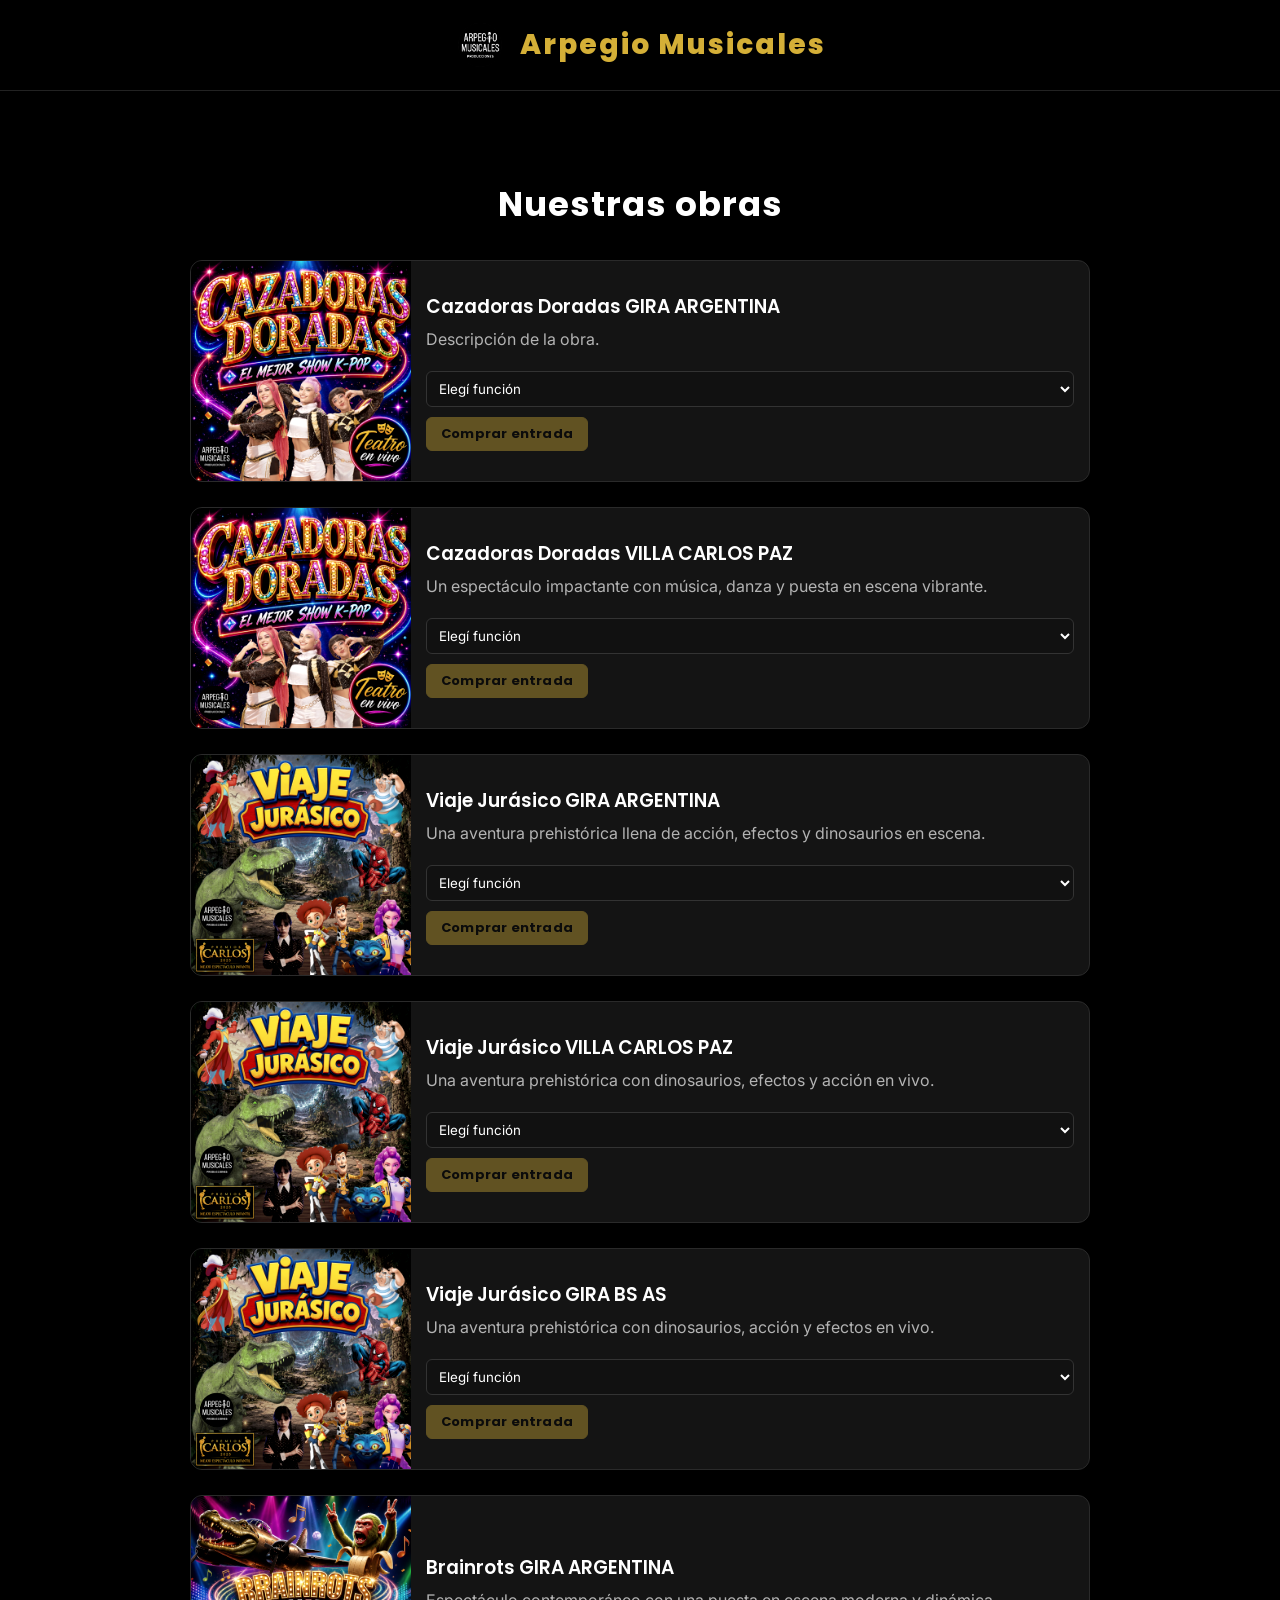
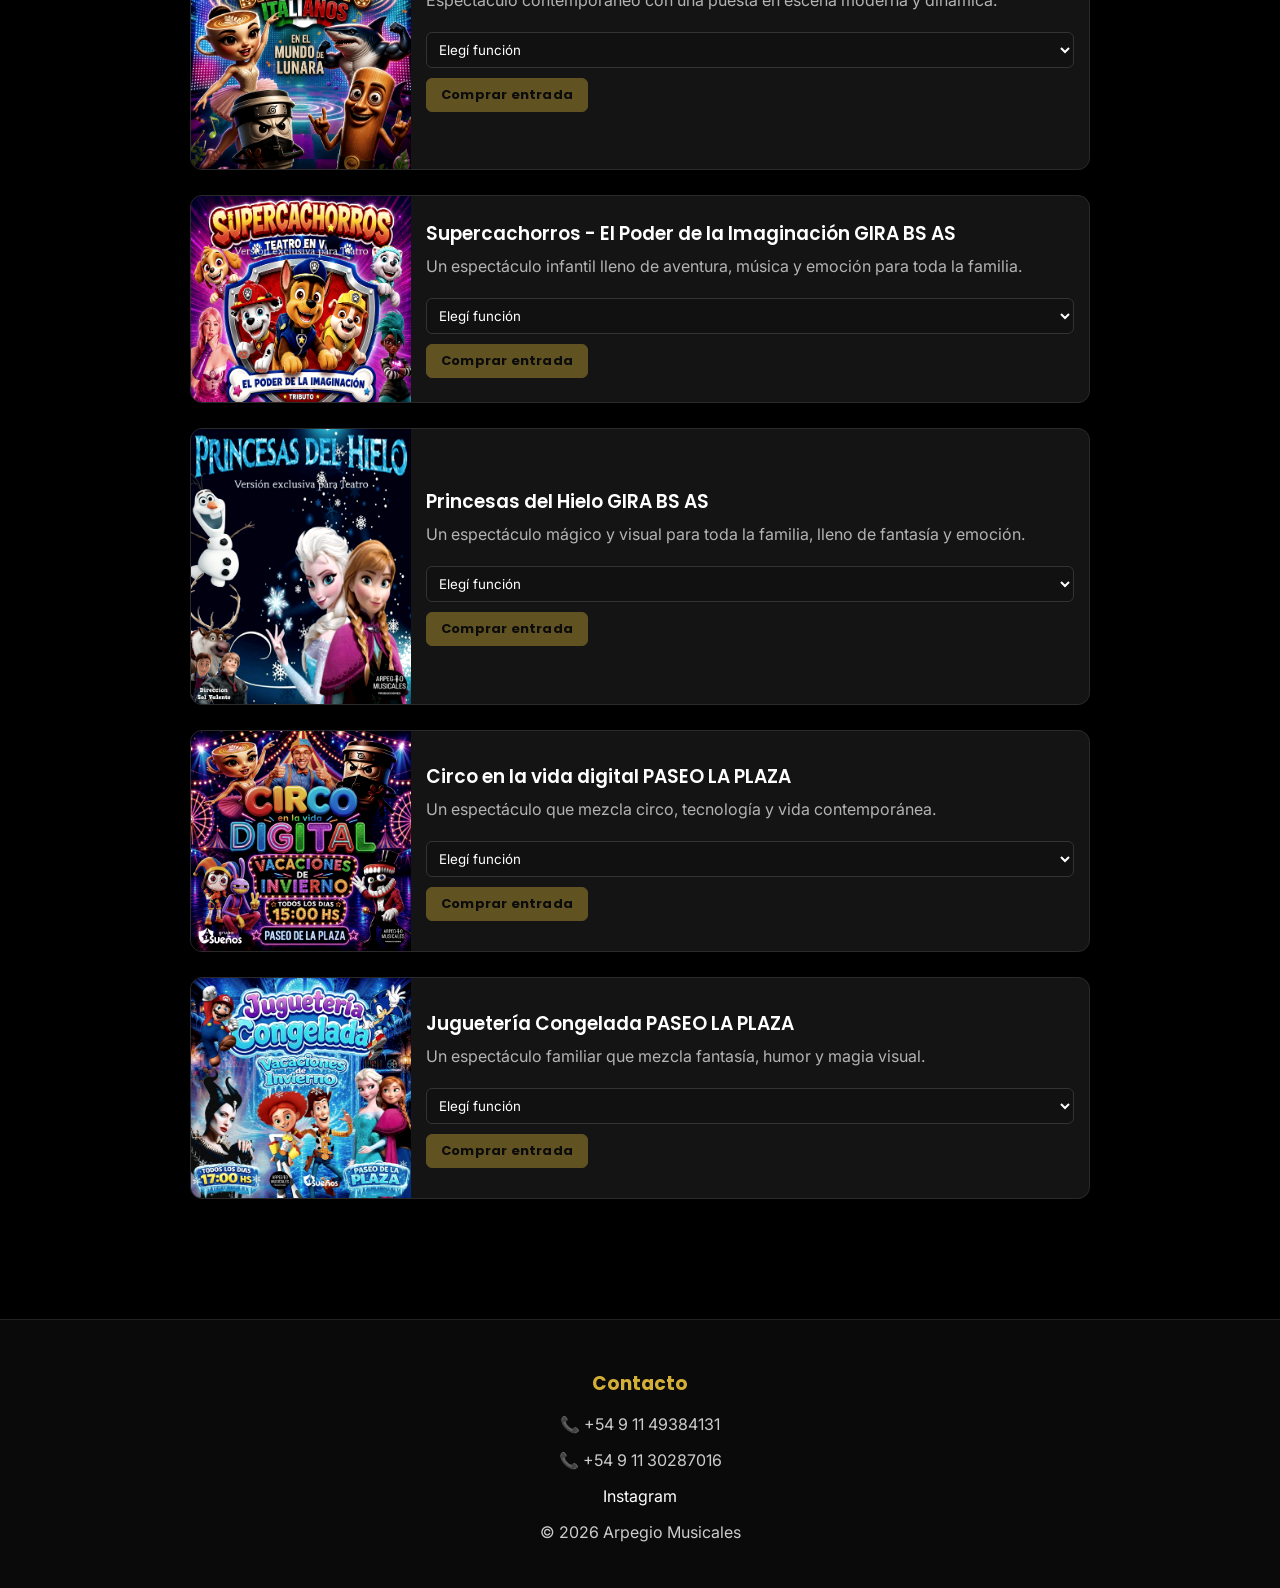
==== index.html @ 5a6c3cfd "primer subida" ====
<!DOCTYPE html>
<html lang="es">
<head>
  <meta charset="UTF-8">
  <meta name="viewport" content="width=device-width, initial-scale=1.0">
  <title>Arpegio Musicales</title>
  <link rel="preconnect" href="https://fonts.googleapis.com">
<link rel="preconnect" href="https://fonts.gstatic.com" crossorigin>
<link href="https://fonts.googleapis.com/css2?family=Inter:wght@400;500;600&family=Poppins:wght@600;700;800&display=swap" rel="stylesheet">
  <link rel="stylesheet" href="style.css">
</head>

<body>

  <header class="header">
    <img src="LOGO.PNG.png" alt="Logo Arpegio Musicales" class="logo">
    <h1>Arpegio Musicales</h1>
  </header>

  <main>
    <section class="obras">
      <h2>Nuestras obras</h2>

      <div class="grid-obras">

        
<!-- CAZADORAS DORADAS GIRA ARGENTINA -->
<article class="card-obra">
  <img src="CAZADORAS.jpeg" alt="Cazadoras Doradas">

  <div class="card-obra-content">
    <h3>Cazadoras Doradas GIRA ARGENTINA</h3>
    <p>Descripción de la obra.</p>

    <div class="selectors">

      <select class="funcion">
        <option value="">Elegí función</option>

        <option data-url="https://www.passline.com/eventos/cazadoras-doradas-capilla-del-monte" >
          04 Julio — Capilla del Monte (Cine Teatro Enrique Muiño) - 16:00
        </option>

        <option data-url="https://www.youtube.com">
          05 Julio — General Baldissera (Teatro Enrique Quique Forconi) — 18:00
        </option>

        <option data-url="#">
          09 Julio — San Juan (Sala Z) - 15:00
        </option>

        <option data-url="#">
          12 Julio — Mendoza Capital (Arena Maipú) - 18:30
        </option>

        <option data-url="#">
          13 Julio — San Rafael (Teatro Roma) — 17:00
        </option>

        <option data-url="#">
          15 Julio — San Miguel de Tucumán (Centro Cultural Virla)
        </option>

         <option data-url="#">
          16 Julio — Concepcion De Tucuman (Teatro De La Estacion)
        </option>

        <option data-url="#">
          17 Julio — Termas de Río Hondo (Cine Teatro Rex) - 18:30
        </option>

      </select>

    </div>

    <a class="btn-comprar disabled" href="#">
      Comprar entrada
    </a>

  </div>
</article>
 <!-- CAZADORAS DORADAS - VILLA CARLOS PAZ -->
<article class="card-obra">
  <img src="CAZADORAS.jpeg" alt="Cazadoras Doradas">

  <div class="card-obra-content">
    <h3>Cazadoras Doradas VILLA CARLOS PAZ</h3>
    <p>Un espectáculo impactante con música, danza y puesta en escena vibrante.</p>

    <div class="selectors">

      <select class="funcion">
        <option value="">Elegí función</option>

        <option data-url="https://ventas.autoentrada.com/events/cazadoras-doradas-18626-41826-2021">
          04 Julio — Villa Carlos Paz — Teatro Espacio África — 20:00 hs
        </option>

        <option data-url="https://ventas.autoentrada.com/events/cazadoras-doradas-18626-41826-2021">
          06 Julio — Villa Carlos Paz — Teatro Espacio África — 20:00 hs
        </option>

        <option data-url="https://ventas.autoentrada.com/events/cazadoras-doradas-18626-41826-2021">
          08 Julio — Villa Carlos Paz — Teatro Espacio África — 20:00 hs
        </option>

        <option data-url="https://ventas.autoentrada.com/events/cazadoras-doradas-18626-41826-2021  ">
          10 Julio — Villa Carlos Paz — Teatro Espacio África — 20:00 hs
        </option>

        <option data-url="https://ventas.autoentrada.com/events/cazadoras-doradas-18626-41826-2021">
          11 Julio — Villa Carlos Paz — Teatro Espacio África — 20:00 hs
        </option>

        <option data-url="https://ventas.autoentrada.com/events/cazadoras-doradas-18626-41826-2021  ">
          13 Julio — Villa Carlos Paz — Teatro Espacio África — 20:00 hs
        </option>

        <option data-url="https://ventas.autoentrada.com/events/cazadoras-doradas-18626-41826-2021">
          15 Julio — Villa Carlos Paz — Teatro Espacio África — 20:00 hs
        </option>

        <option data-url="https://ventas.autoentrada.com/events/cazadoras-doradas-18626-41826-2021  ">
          17 Julio — Villa Carlos Paz — Teatro Espacio África — 20:00 hs
        </option>

        <option data-url="https://ventas.autoentrada.com/events/cazadoras-doradas-18626-41826-2021">
          18 Julio — Villa Carlos Paz — Teatro Espacio África — 20:00 hs
        </option>

      </select>

    </div>

    <a class="btn-comprar disabled" href="#">
      Comprar entrada
    </a>

  </div>
</article>
<!-- VIAJE JURÁSICO -->
<article class="card-obra">
  <img src="VIAJE.jpeg" alt="Viaje Jurásico">

  <div class="card-obra-content">
    <h3>Viaje Jurásico GIRA ARGENTINA</h3>
    <p>Una aventura prehistórica llena de acción, efectos y dinosaurios en escena.</p>

    <div class="selectors">

      <select class="funcion">
        <option value="">Elegí función</option>

        <option data-url="https://www.passline.com/eventos/viaje-jurasico-capilla-del-monte">
          09 Julio — Capilla del Monte (Córdoba) — Teatro Enrique Muiño — 15:00 hs
        </option>

        <option data-url="#">
          09 Julio — San Juan — Sala Z — 17:30 hs
        </option>

        <option data-url="#">
          12 Julio — Mendoza Capital — Sala Arena Maipú — 16:00 hs
        </option>

      </select>

    </div>

    <a class="btn-comprar disabled" href="#">
      Comprar entrada
    </a>

  </div>
</article>
<!-- VIAJE JURÁSICO - VILLA CARLOS PAZ -->
<article class="card-obra">
  <img src="VIAJE.jpeg" alt="Viaje Jurásico">

  <div class="card-obra-content">
    <h3>Viaje Jurásico VILLA CARLOS PAZ</h3>
    <p>Una aventura prehistórica con dinosaurios, efectos y acción en vivo.</p>

    <div class="selectors">

      <select class="funcion">
        <option value="">Elegí función</option>

        <option data-url="https://ventas.autoentrada.com/events/viaje-jurasico-18626-418726-2021">
          05 Julio — Villa Carlos Paz — Teatro Espacio África — 20:00 hs
        </option>

        <option data-url="https://ventas.autoentrada.com/events/viaje-jurasico-18626-418726-2021">
          07 Julio — Villa Carlos Paz — Teatro Espacio África — 20:00 hs
        </option>

        <option data-url="https://ventas.autoentrada.com/events/viaje-jurasico-18626-418726-2021">
          09 Julio — Villa Carlos Paz — Teatro Espacio África — 20:00 hs
        </option>

        <option data-url="https://ventas.autoentrada.com/events/viaje-jurasico-18626-418726-2021">
          12 Julio — Villa Carlos Paz — Teatro Espacio África — 20:00 hs
        </option>

        <option data-url="https://ventas.autoentrada.com/events/viaje-jurasico-18626-418726-2021">
          14 Julio — Villa Carlos Paz — Teatro Espacio África — 20:00 hs
        </option>

        <option data-url="https://ventas.autoentrada.com/events/viaje-jurasico-18626-418726-2021">
          16 Julio — Villa Carlos Paz — Teatro Espacio África — 20:00 hs
        </option>

      </select>

    </div>

    <a class="btn-comprar disabled" href="#">
      Comprar entrada
    </a>

  </div>
</article>
<!-- VIAJE JURÁSICO -->
<article class="card-obra">
  <img src="VIAJE.jpeg" alt="Viaje Jurásico">

  <div class="card-obra-content">
    <h3>Viaje Jurásico GIRA BS AS</h3>
    <p>Una aventura prehistórica con dinosaurios, acción y efectos en vivo.</p>

    <div class="selectors">

      <select class="funcion">
        <option value="">Elegí función</option>

        <option data-url="#">
          22 Julio — Valentín Alsina — 16:00 hs
        </option>

        <option data-url="#">
          23 Julio — CABA — 15:30 hs
        </option>

        <option data-url="#">
          25 Julio — La Plata — 17:00 hs
        </option>

        <option data-url="#">
          26 Julio — González Catán — 15:30 hs
        </option>

        <option data-url="#">
          27 Julio — Muñiz — 11:00 / 14:00 / 17:00 hs
        </option>

        <option data-url="#">
          28 Julio — CABA — 15:30 hs
        </option>

        <option data-url="#">
          29 Julio — General Rodríguez — 16:30 hs
        </option>

        <option data-url="#">
          30 Julio — Ituzaingó — 17:00 hs
        </option>

        <option data-url="#">
          31 Julio — La Plata — 17:00 hs
        </option>

        <option data-url="#">
          02 Agosto — La Plata — 17:30 hs
        </option>

      </select>

    </div>

    <a class="btn-comprar disabled" href="#">
      Comprar entrada
    </a>

  </div>
</article>
<!-- BRAINROTS -->
<article class="card-obra">
  <img src="BRAINROTS.jpeg" alt="Brainrots">

  <div class="card-obra-content">
    <h3>Brainrots GIRA ARGENTINA</h3>
    <p>Espectáculo contemporáneo con una puesta en escena moderna y dinámica.</p>

    <div class="selectors">

      <select class="funcion">
        <option value="">Elegí función</option>

        <option data-url="https://www.entradaweb.com.ar/evento/14168f2c/step/1">
          10 Julio — Mendoza Capital — Auditorio Ángel Bustelo — 18:00 hs
        </option>

        <option data-url="#">
          11 Julio — San Juan — Sala Zeta — 18:00 hs
        </option>

        <option data-url="#">
          14 Julio — La Rioja Capital — Centro Cultural María Belén Brizuela — A confirmar
        </option>

        <option data-url="#">
          17 Julio — Termas de Río Hondo — Cine Teatro Rex — 16:00 hs
        </option>

      </select>

    </div>

    <a class="btn-comprar disabled" href="#">
      Comprar entrada
    </a>

  </div>
</article>
<!-- SUPERCACHORROS -->
<article class="card-obra">
  <img src="CACHORROS.jpeg" alt="Supercachorros - El Poder de la Imaginación">

  <div class="card-obra-content">
    <h3>Supercachorros - El Poder de la Imaginación GIRA BS AS</h3>
    <p>Un espectáculo infantil lleno de aventura, música y emoción para toda la familia.</p>

    <div class="selectors">

      <select class="funcion">
        <option value="">Elegí función</option>

        <option data-url="#">
          23 Julio — Ituzaingó — Teatro Pirán — 17:00 hs
        </option>

        <option data-url="#">
          24 Julio — La Plata — Teatro Metro — 18:00 hs
        </option>

        <option data-url="#">
          25 Julio — General Rodríguez — Teatro Botti — 17:00 hs
        </option>

        <option data-url="#">
          31 Julio — La Plata — Teatro Metro — 15:00 hs
        </option>

      </select>

    </div>

    <a class="btn-comprar disabled" href="#">
      Comprar entrada
    </a>

  </div>
</article>
<!-- PRINCESAS DEL HIELO -->
<article class="card-obra">
  <img src="FROZEN.jpeg" alt="Princesas del Hielo">

  <div class="card-obra-content">
    <h3>Princesas del Hielo GIRA BS AS</h3>
    <p>Un espectáculo mágico y visual para toda la familia, lleno de fantasía y emoción.</p>

    <div class="selectors">

      <select class="funcion">
        <option value="">Elegí función</option>

        <option data-url="#">
          20 Julio — Valentín Alsina — Teatro Boulevard — 16:00 hs
        </option>

        <option data-url="#">
          21 Julio — CABA — Teatro La Fábula — 15:30 hs
        </option>

        <option data-url="#">
          24 Julio — Ituzaingó — Teatro Pirán — 17:00 hs
        </option>

        <option data-url="#">
          01 Agosto — La Plata — Teatro Metro — 16:00 hs
        </option>

      </select>

    </div>

    <a class="btn-comprar disabled" href="#">
      Comprar entrada
    </a>

  </div>
</article>
<!-- CIRCO EN LA VIDA DIGITAL -->
<article class="card-obra">
  <img src="CIRCO-DIGITAL-PASEO.jpeg" alt="Circo en la vida digital">

  <div class="card-obra-content">
    <h3>Circo en la vida digital PASEO LA PLAZA</h3>
    <p>Un espectáculo que mezcla circo, tecnología y vida contemporánea.</p>

    <div class="selectors">

      <select class="funcion">
        <option value="">Elegí función</option>

        <option data-url="#">
          Todos los días — 15:00 hs — Paseo La Plaza (Buenos Aires)
        </option>

      </select>

    </div>

    <a class="btn-comprar disabled" href="#">
      Comprar entrada
    </a>

  </div>
</article>
<!-- JUGUETERIA CONGELADA -->
<article class="card-obra">
  <img src="JUGUETERIA-PASEO.jpeg" alt="Juguetería Congelada">

  <div class="card-obra-content">
    <h3>Juguetería Congelada PASEO LA PLAZA</h3>
    <p>Un espectáculo familiar que mezcla fantasía, humor y magia visual.</p>

    <div class="selectors">

      <select class="funcion">
        <option value="">Elegí función</option>

        <option data-url="#">
          Todos los días — 17:00 hs — Paseo La Plaza (Buenos Aires)
        </option>

      </select>

    </div>

    <a class="btn-comprar disabled" href="#">
      Comprar entrada
    </a>

  </div>
</article>

      </div>
    </section>
  </main>

  <footer class="footer">
    <h3>Contacto</h3>
    <p>📞 +54 9 11 49384131</p>
    <p>📞 +54 9 11 30287016</p>
    <p>
      <a href="https://www.instagram.com/arpegiomusicales?igsh=MW00N2VxOWhwNHRrbw==" target="_blank" rel="noopener noreferrer">
        Instagram
      </a>
    </p>
    <p>© 2026 Arpegio Musicales</p>
  </footer>

  <script src="script.js"></script>
</body>
</html>
---- style.css ----
:root {
  --dorado: #d4af37;
  --dorado-claro: #e8cc6e;
  --negro: #000000;
  --gris-card: #141414;
}

body {
  margin: 0;
  font-family: 'Inter', Arial, sans-serif;
  background-color: var(--negro);
  color: #f2f2f2;
}

.header {
  display: flex;
  align-items: center;
  justify-content: center;
  gap: 15px;

  padding: 20px;
  background: #000;
  border-bottom: 1px solid #222;
}

.logo {
  width: 50px;
  height: 50px;
  object-fit: contain;
}

.header h1 {
  font-family: 'Poppins', sans-serif;
  font-weight: 800;
  font-size: 28px;
  margin: 0;
  letter-spacing: 2px;
  color: var(--dorado);
}

.obras {
  padding: 60px 20px;
  text-align: center;
}

.obras h2 {
  font-family: 'Poppins', sans-serif;
  font-weight: 700;
  font-size: 34px;
  margin-bottom: 30px;
  letter-spacing: 1px;
  color: #fff;
}

.grid-obras {
  display: flex;
  flex-direction: column;
  gap: 25px;
  max-width: 900px;
  margin: 0 auto;
}

.card-obra {
  display: flex;
  background: #141414;
  border: 1px solid #2a2a2a;
  border-radius: 12px;
  overflow: hidden;
  box-shadow: 0 8px 25px rgba(0,0,0,0.6);
  transition: transform 0.2s ease, border 0.2s ease;
  text-align: left;
}

.card-obra:hover {
  transform: translateY(-4px);
  border: 1px solid #444;
}

.card-obra img {
  width: 220px;
  align-self: stretch;
  object-fit: cover;
  filter: grayscale(30%) contrast(1.1);
}

.card-obra-content {
  padding: 15px;
  display: flex;
  flex-direction: column;
  justify-content: center;
  flex: 1;
}

.card-obra h3 {
  font-family: 'Poppins', sans-serif;
  font-weight: 600;
  margin: 0 0 8px;
  color: #fff;
}

.card-obra p {
  margin: 0 0 12px;
  color: #b3b3b3;
}

.selectors {
  display: flex;
  gap: 10px;
  margin: 10px 0;
}

.selectors select {
  flex: 1;
  padding: 8px;
  background: #111;
  color: #fff;
  border: 1px solid #333;
  border-radius: 6px;
  font-family: 'Inter', sans-serif;

  outline: none;
}

.selectors select:focus {
  border: 1px solid var(--dorado);
  box-shadow: 0 0 0 2px rgba(212, 175, 55, 0.25);
}

.btn-comprar {
  display: inline-flex;
  width: fit-content;

  padding: 6px 14px;

  background: var(--dorado);
  color: #000000;

  text-decoration: none;
  border: 1px solid var(--dorado);
  border-radius: 6px;

  font-family: 'Poppins', sans-serif;
  font-weight: 700;
  font-size: 13px;
  letter-spacing: 0.2px;

  cursor: pointer;
  transition: all 0.2s ease;
}

.btn-comprar:hover {
  background: var(--dorado-claro);
  border: 1px solid var(--dorado-claro);
  transform: translateY(-1px);
}

.btn-comprar:hover {
  background: #e6e6e6;
  border: 1px solid #e6e6e6;
  transform: translateY(-1px);
}

.btn-comprar.disabled {
  pointer-events: none;
  opacity: 0.4;
  cursor: not-allowed;
}

.footer {
  margin-top: 60px;
  padding: 30px;
  text-align: center;

  background: #0a0a0a;
  border-top: 1px solid #222;
  color: #ccc;
}

.footer h3 {
  font-family: 'Poppins', sans-serif;
  color: var(--dorado);
  margin-bottom: 15px;
}

.footer a {
  color: #ffffff;
  text-decoration: none;
}

.footer a:hover {
  text-decoration: underline;
}

/* RESPONSIVE: pantallas chicas (celulares) */
@media (max-width: 600px) {
  .card-obra {
    flex-direction: column;
  }

  .card-obra img {
    width: 100%;
    height: 200px;
  }

  .selectors {
    flex-direction: column;
  }
}
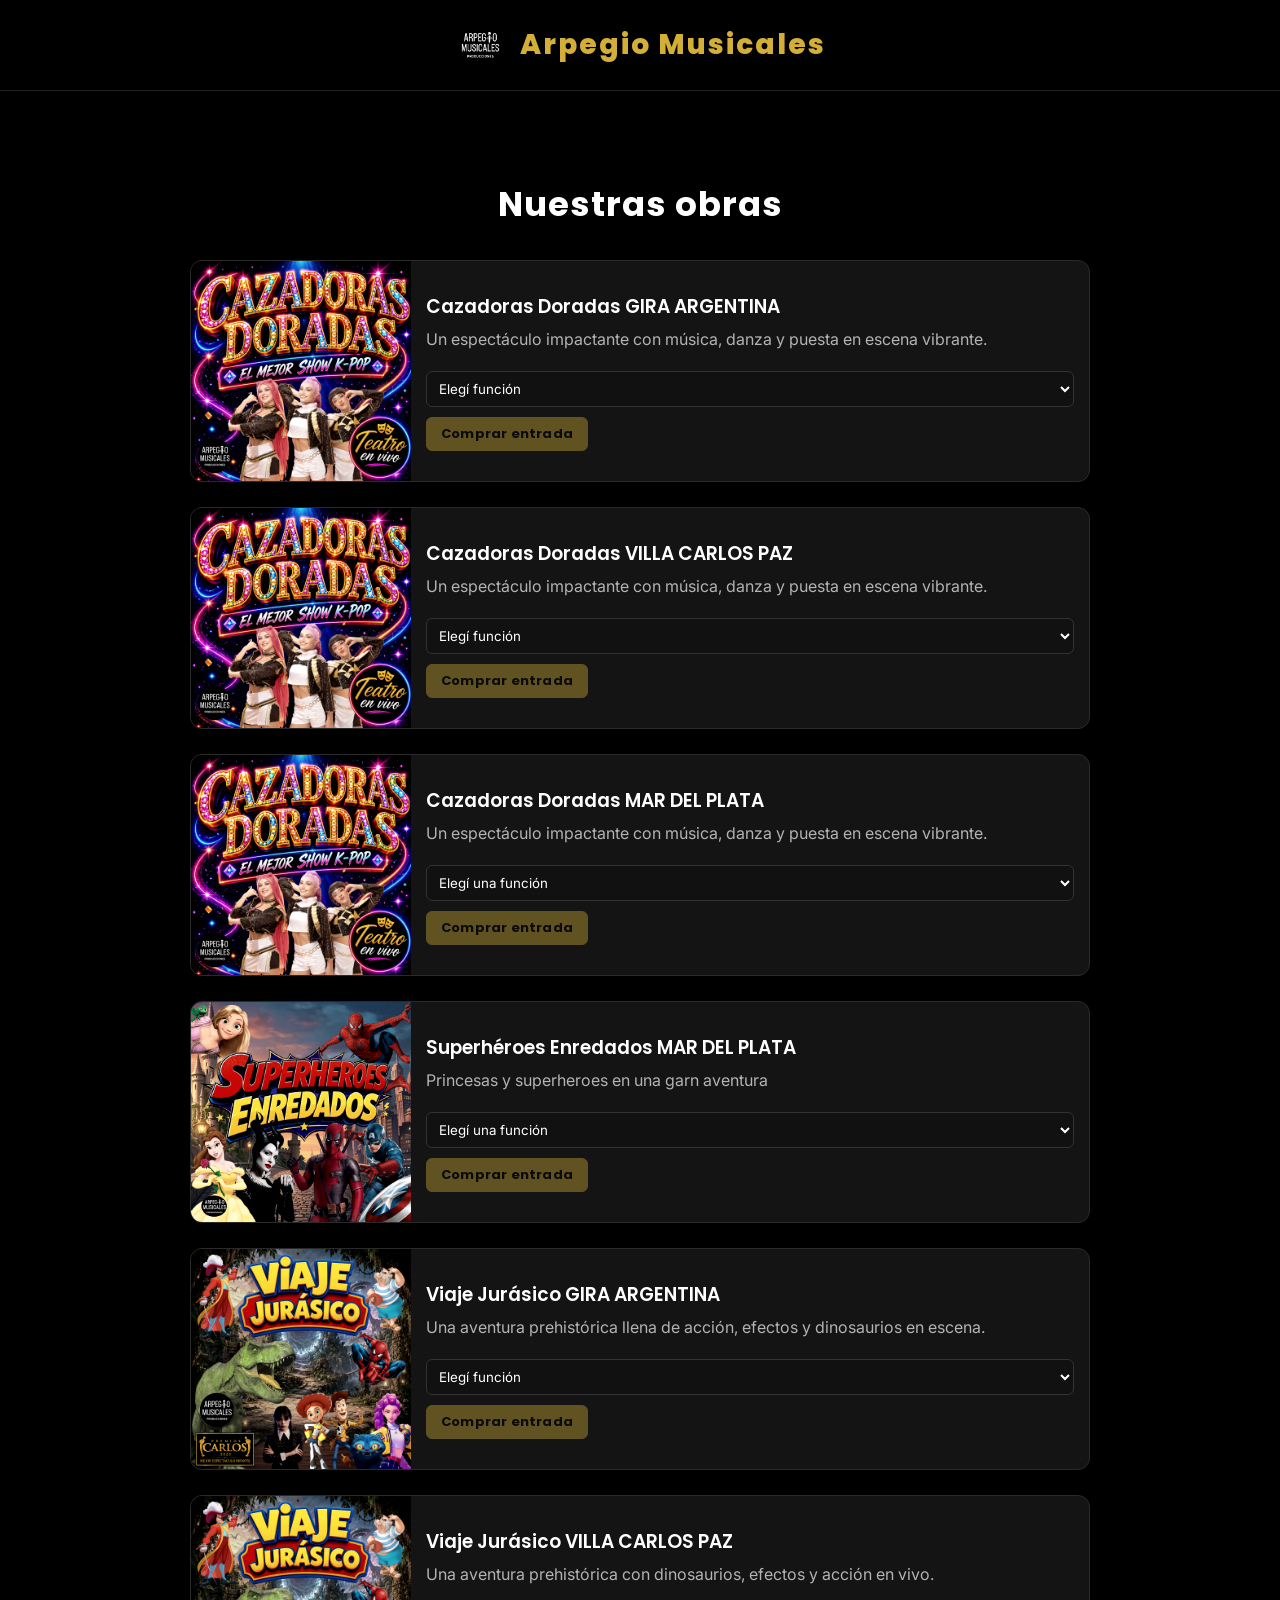
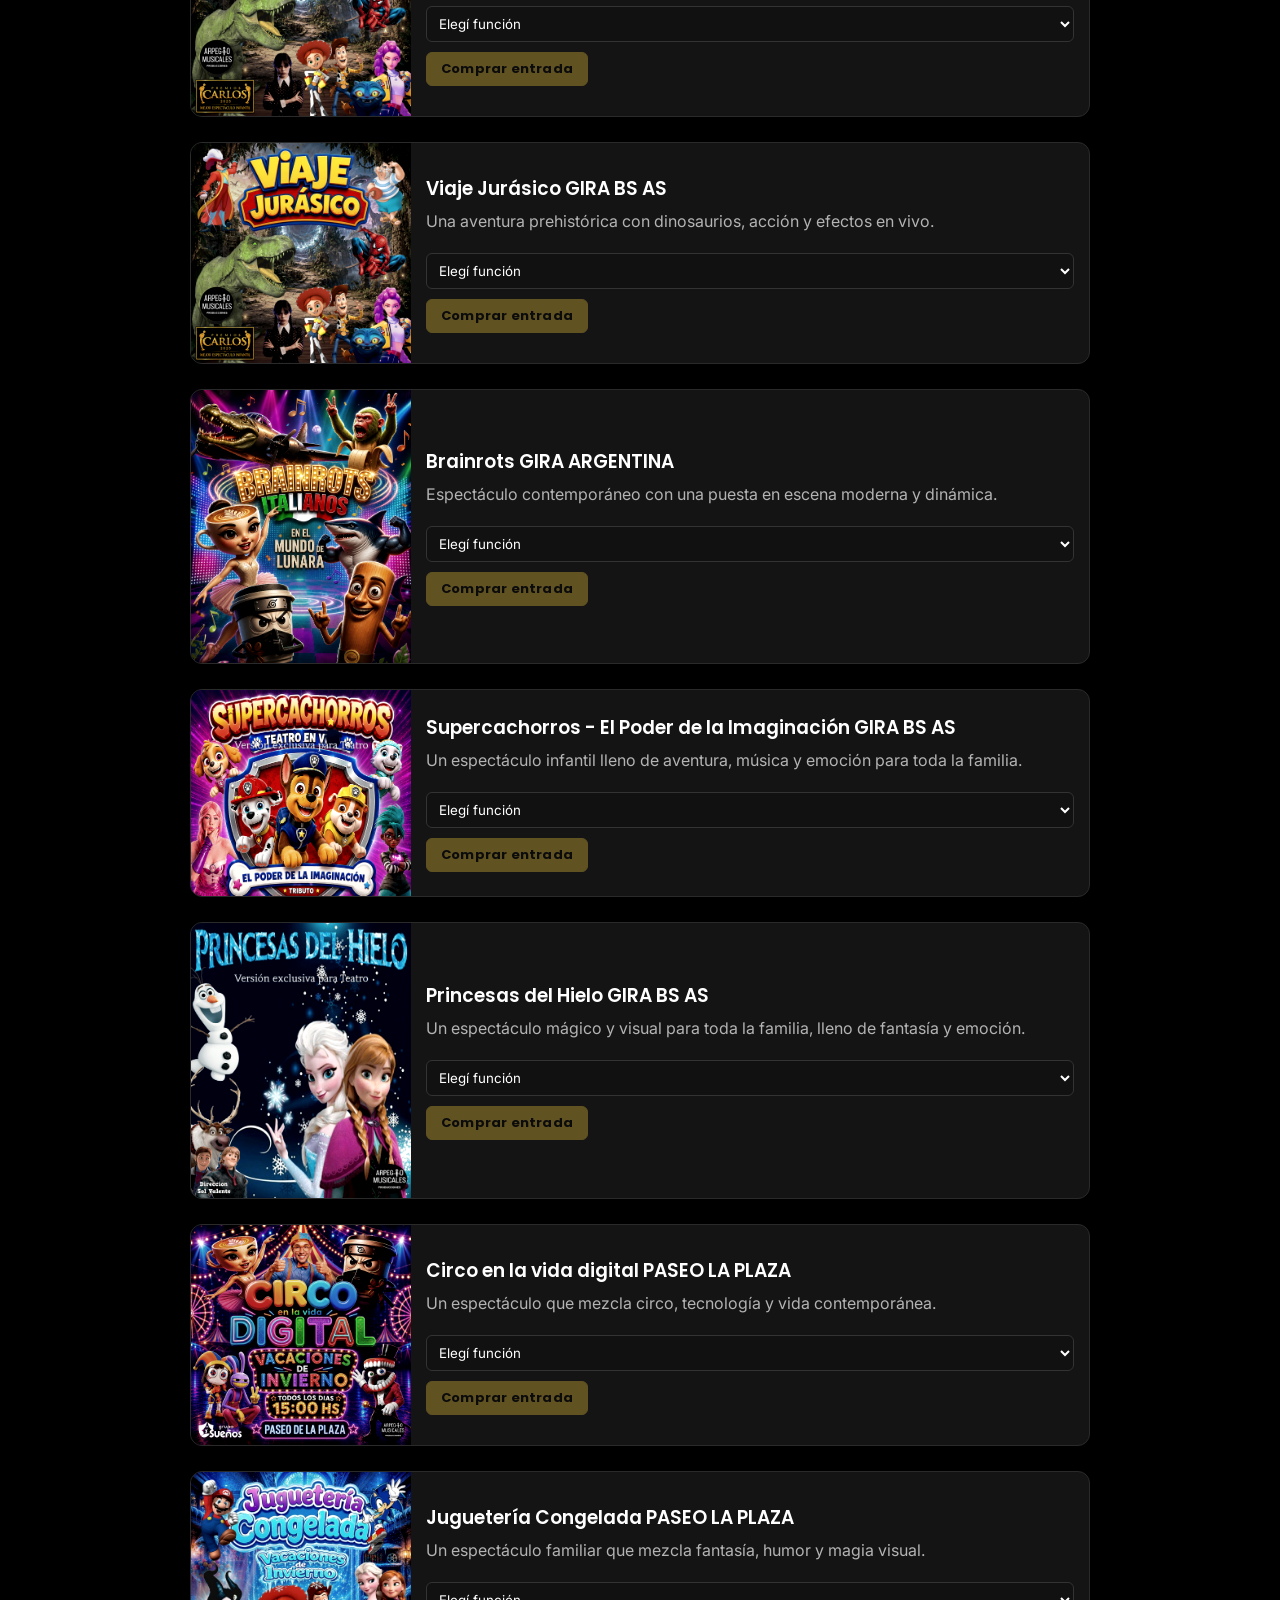
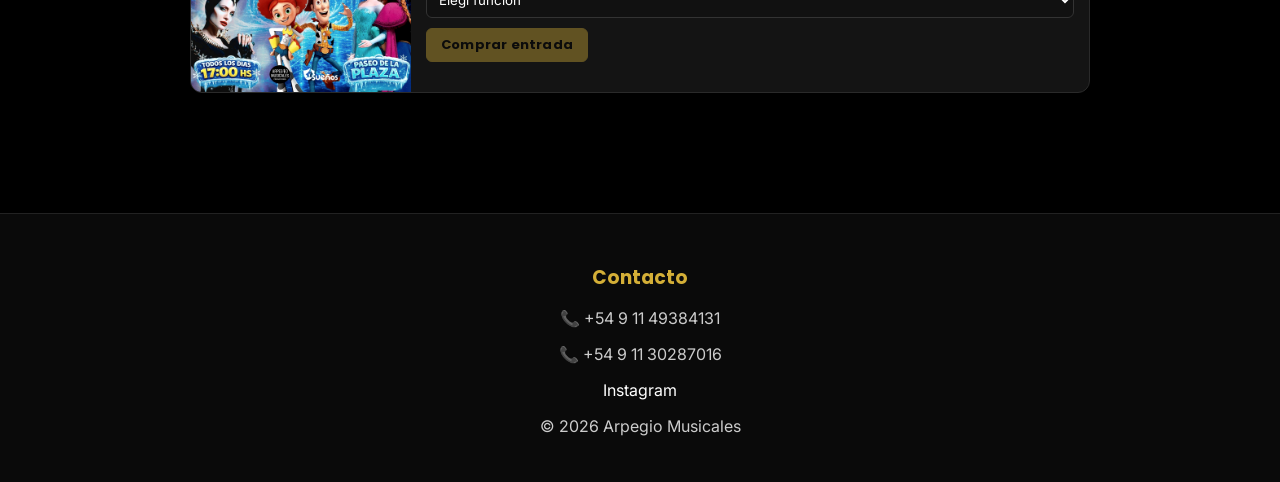
==== commit 9fdbb9cd: "Agrego SEO, favicon y lazy loading" ====
--- a/index.html
+++ b/index.html
@@ -4,6 +4,16 @@
   <meta charset="UTF-8">
   <meta name="viewport" content="width=device-width, initial-scale=1.0">
   <title>Arpegio Musicales</title>
+  <meta name="description" content="Arpegio Musicales — Productora de teatro con giras nacionales en Argentina. Más de 10 años llevando espectáculos en vivo a todo el país. Mirá las funciones y comprá tu entrada.">
+
+<!-- Open Graph: cómo se ve el link al compartirlo en redes -->
+<meta property="og:title" content="Arpegio Musicales">
+<meta property="og:description" content="Productora de teatro con giras nacionales en Argentina. Más de 10 años llevando espectáculos en vivo a todo el país.">
+<meta property="og:image" content="https://alejocobal1.github.io/ArpegioMusicales/LOGO.PNG.png">
+<meta property="og:type" content="website">
+<meta property="og:url" content="https://alejocobal1.github.io/ArpegioMusicales/">
+
+<link rel="icon" type="image/png" href="LOGO.PNG.png">
   <link rel="preconnect" href="https://fonts.googleapis.com">
 <link rel="preconnect" href="https://fonts.gstatic.com" crossorigin>
 <link href="https://fonts.googleapis.com/css2?family=Inter:wght@400;500;600&family=Poppins:wght@600;700;800&display=swap" rel="stylesheet">
@@ -26,11 +36,11 @@
         
 <!-- CAZADORAS DORADAS GIRA ARGENTINA -->
 <article class="card-obra">
-  <img src="CAZADORAS.jpeg" alt="Cazadoras Doradas">
+  <img src="CAZADORAS.jpeg" alt="Cazadoras Doradas" loading="lazy">
 
   <div class="card-obra-content">
     <h3>Cazadoras Doradas GIRA ARGENTINA</h3>
-    <p>Descripción de la obra.</p>
+    <p>Un espectáculo impactante con música, danza y puesta en escena vibrante.</p>
 
     <div class="selectors">
 
@@ -41,7 +51,7 @@
           04 Julio — Capilla del Monte (Cine Teatro Enrique Muiño) - 16:00
         </option>
 
-        <option data-url="https://www.youtube.com">
+        <option data-url="">
           05 Julio — General Baldissera (Teatro Enrique Quique Forconi) — 18:00
         </option>
 
@@ -81,7 +91,7 @@
 </article>
  <!-- CAZADORAS DORADAS - VILLA CARLOS PAZ -->
 <article class="card-obra">
-  <img src="CAZADORAS.jpeg" alt="Cazadoras Doradas">
+  <img src="CAZADORAS.jpeg" alt="Cazadoras Doradas" loading="lazy">
 
   <div class="card-obra-content">
     <h3>Cazadoras Doradas VILLA CARLOS PAZ</h3>
@@ -138,9 +148,65 @@
 
   </div>
 </article>
+ <!-- CAZADORAS DORADAS - MAR DEL PLATA -->
+        <article class="card-obra">
+          <img src="CAZADORAS.jpeg" alt="Cazadoras Doradas" loading="lazy">
+
+          <div class="card-obra-content">
+            <h3>Cazadoras Doradas MAR DEL PLATA</h3>
+            <p>Un espectáculo impactante con música, danza y puesta en escena vibrante.</p>
+
+            <div class="selectors">
+              <select class="funcion">
+                <option value="">Elegí una función</option>
+                <option data-url="https://articket.com.ar/CAZADORAS-DORADAS-EN-VACACIONES-DE-INVIERNO/" value="23-07-1730">23/07/2026 - Mar del Plata - Teatro Carreras - 17:30 hs</option>
+                <option data-url="https://articket.com.ar/CAZADORAS-DORADAS-EN-VACACIONES-DE-INVIERNO/" value="24-07-1730">24/07/2026 - Mar del Plata - Teatro Carreras - 17:30 hs</option>
+                <option data-url="https://articket.com.ar/CAZADORAS-DORADAS-EN-VACACIONES-DE-INVIERNO/" value="25-07-1730">25/07/2026 - Mar del Plata - Teatro Carreras - 17:30 hs</option>
+                <option data-url="https://articket.com.ar/CAZADORAS-DORADAS-EN-VACACIONES-DE-INVIERNO/" value="26-07-1500">26/07/2026 - Mar del Plata - Teatro Carreras - 15:00 hs</option>
+                <option data-url="https://articket.com.ar/CAZADORAS-DORADAS-EN-VACACIONES-DE-INVIERNO/" value="26-07-1730">26/07/2026 - Mar del Plata - Teatro Carreras - 17:30 hs</option>
+                <option data-url="https://articket.com.ar/CAZADORAS-DORADAS-EN-VACACIONES-DE-INVIERNO/" value="27-07-1500">27/07/2026 - Mar del Plata - Teatro Carreras - 15:00 hs</option>
+                <option data-url="https://articket.com.ar/CAZADORAS-DORADAS-EN-VACACIONES-DE-INVIERNO/" value="27-07-1730">27/07/2026 - Mar del Plata - Teatro Carreras - 17:30 hs</option>
+                <option data-url="https://articket.com.ar/CAZADORAS-DORADAS-EN-VACACIONES-DE-INVIERNO/" value="28-07-1500">28/07/2026 - Mar del Plata - Teatro Carreras - 15:00 hs</option>
+                <option data-url="https://articket.com.ar/CAZADORAS-DORADAS-EN-VACACIONES-DE-INVIERNO/" value="28-07-1730">28/07/2026 - Mar del Plata - Teatro Carreras - 17:30 hs</option>
+                <option data-url="https://articket.com.ar/CAZADORAS-DORADAS-EN-VACACIONES-DE-INVIERNO/" value="29-07-1500">29/07/2026 - Mar del Plata - Teatro Carreras - 15:00 hs</option>
+                <option data-url="https://articket.com.ar/CAZADORAS-DORADAS-EN-VACACIONES-DE-INVIERNO/" value="29-07-1730">29/07/2026 - Mar del Plata - Teatro Carreras - 17:30 hs</option>
+                <option data-url="https://articket.com.ar/CAZADORAS-DORADAS-EN-VACACIONES-DE-INVIERNO/" value="30-07-1730">30/07/2026 - Mar del Plata - Teatro Carreras - 17:30 hs</option>
+                <option data-url="https://articket.com.ar/CAZADORAS-DORADAS-EN-VACACIONES-DE-INVIERNO/" value="31-07-1730">31/07/2026 - Mar del Plata - Teatro Carreras - 17:30 hs</option>
+                <option data-url="https://articket.com.ar/CAZADORAS-DORADAS-EN-VACACIONES-DE-INVIERNO/" value="01-08-1730">01/08/2026 - Mar del Plata - Teatro Carreras - 17:30 hs</option>
+              </select>
+            </div>
+
+            <a class="btn-comprar disabled" href="#">Comprar entrada</a>
+          </div>
+        </article>
+
+        <!-- SUPERHÉROES ENREDADOS - MAR DEL PLATA -->
+<article class="card-obra">
+  <img src="SUPER.jpeg" alt="Superhéroes Enredados" loading="lazy">
+
+  <div class="card-obra-content">
+    <h3>Superhéroes Enredados MAR DEL PLATA</h3>
+    <p>Princesas y superheroes en una garn aventura</p>
+
+    <div class="selectors">
+      <select class="funcion">
+        <option value="">Elegí una función</option>
+        <option data-url="https://articket.com.ar/SUPERHEROES-ENREDADOS-EN-VACACIONES-DE-INVIERNO/" value="23-07-1500">23/07/2026 - Mar del Plata - Teatro Carreras - 15:00 hs</option>
+        <option data-url="https://articket.com.ar/SUPERHEROES-ENREDADOS-EN-VACACIONES-DE-INVIERNO/" value="24-07-1500">24/07/2026 - Mar del Plata - Teatro Carreras - 15:00 hs</option>
+        <option data-url="https://articket.com.ar/SUPERHEROES-ENREDADOS-EN-VACACIONES-DE-INVIERNO/" value="25-07-1500">25/07/2026 - Mar del Plata - Teatro Carreras - 15:00 hs</option>
+        <option data-url="https://articket.com.ar/SUPERHEROES-ENREDADOS-EN-VACACIONES-DE-INVIERNO/" value="30-07-1500">30/07/2026 - Mar del Plata - Teatro Carreras - 15:00 hs</option>
+        <option data-url="https://articket.com.ar/SUPERHEROES-ENREDADOS-EN-VACACIONES-DE-INVIERNO/" value="31-07-1500">31/07/2026 - Mar del Plata - Teatro Carreras - 15:00 hs</option>
+        <option data-url="https://articket.com.ar/SUPERHEROES-ENREDADOS-EN-VACACIONES-DE-INVIERNO/" value="01-08-1500">01/08/2026 - Mar del Plata - Teatro Carreras - 15:00 hs</option>
+      </select>
+    </div>
+
+    <a class="btn-comprar disabled" href="#" target="_blank">Comprar entrada</a>
+  </div>
+</article>
+        
 <!-- VIAJE JURÁSICO -->
 <article class="card-obra">
-  <img src="VIAJE.jpeg" alt="Viaje Jurásico">
+  <img src="VIAJE.jpeg" alt="Viaje Jurásico" loading="lazy">
 
   <div class="card-obra-content">
     <h3>Viaje Jurásico GIRA ARGENTINA</h3>
@@ -175,7 +241,7 @@
 </article>
 <!-- VIAJE JURÁSICO - VILLA CARLOS PAZ -->
 <article class="card-obra">
-  <img src="VIAJE.jpeg" alt="Viaje Jurásico">
+  <img src="VIAJE.jpeg" alt="Viaje Jurásico" loading="lazy">
 
   <div class="card-obra-content">
     <h3>Viaje Jurásico VILLA CARLOS PAZ</h3>
@@ -222,7 +288,7 @@
 </article>
 <!-- VIAJE JURÁSICO -->
 <article class="card-obra">
-  <img src="VIAJE.jpeg" alt="Viaje Jurásico">
+  <img src="VIAJE.jpeg" alt="Viaje Jurásico" loading="lazy">
 
   <div class="card-obra-content">
     <h3>Viaje Jurásico GIRA BS AS</h3>
@@ -285,7 +351,7 @@
 </article>
 <!-- BRAINROTS -->
 <article class="card-obra">
-  <img src="BRAINROTS.jpeg" alt="Brainrots">
+  <img src="BRAINROTS.jpeg" alt="Brainrots" loading="lazy">
 
   <div class="card-obra-content">
     <h3>Brainrots GIRA ARGENTINA</h3>
@@ -324,7 +390,7 @@
 </article>
 <!-- SUPERCACHORROS -->
 <article class="card-obra">
-  <img src="CACHORROS.jpeg" alt="Supercachorros - El Poder de la Imaginación">
+  <img src="CACHORROS.jpeg" alt="Supercachorros - El Poder de la Imaginación" loading="lazy">
 
   <div class="card-obra-content">
     <h3>Supercachorros - El Poder de la Imaginación GIRA BS AS</h3>
@@ -363,7 +429,7 @@
 </article>
 <!-- PRINCESAS DEL HIELO -->
 <article class="card-obra">
-  <img src="FROZEN.jpeg" alt="Princesas del Hielo">
+  <img src="FROZEN.jpeg" alt="Princesas del Hielo" loading="lazy">
 
   <div class="card-obra-content">
     <h3>Princesas del Hielo GIRA BS AS</h3>
@@ -402,7 +468,7 @@
 </article>
 <!-- CIRCO EN LA VIDA DIGITAL -->
 <article class="card-obra">
-  <img src="CIRCO-DIGITAL-PASEO.jpeg" alt="Circo en la vida digital">
+  <img src="CIRCO-DIGITAL-PASEO.jpeg" alt="Circo en la vida digital" loading="lazy">
 
   <div class="card-obra-content">
     <h3>Circo en la vida digital PASEO LA PLAZA</h3>
@@ -429,7 +495,7 @@
 </article>
 <!-- JUGUETERIA CONGELADA -->
 <article class="card-obra">
-  <img src="JUGUETERIA-PASEO.jpeg" alt="Juguetería Congelada">
+  <img src="JUGUETERIA-PASEO.jpeg" alt="Juguetería Congelada" loading="lazy">
 
   <div class="card-obra-content">
     <h3>Juguetería Congelada PASEO LA PLAZA</h3>
--- a/style.css
+++ b/style.css
@@ -154,11 +154,7 @@
   transform: translateY(-1px);
 }
 
-.btn-comprar:hover {
-  background: #e6e6e6;
-  border: 1px solid #e6e6e6;
-  transform: translateY(-1px);
-}
+
 
 .btn-comprar.disabled {
   pointer-events: none;
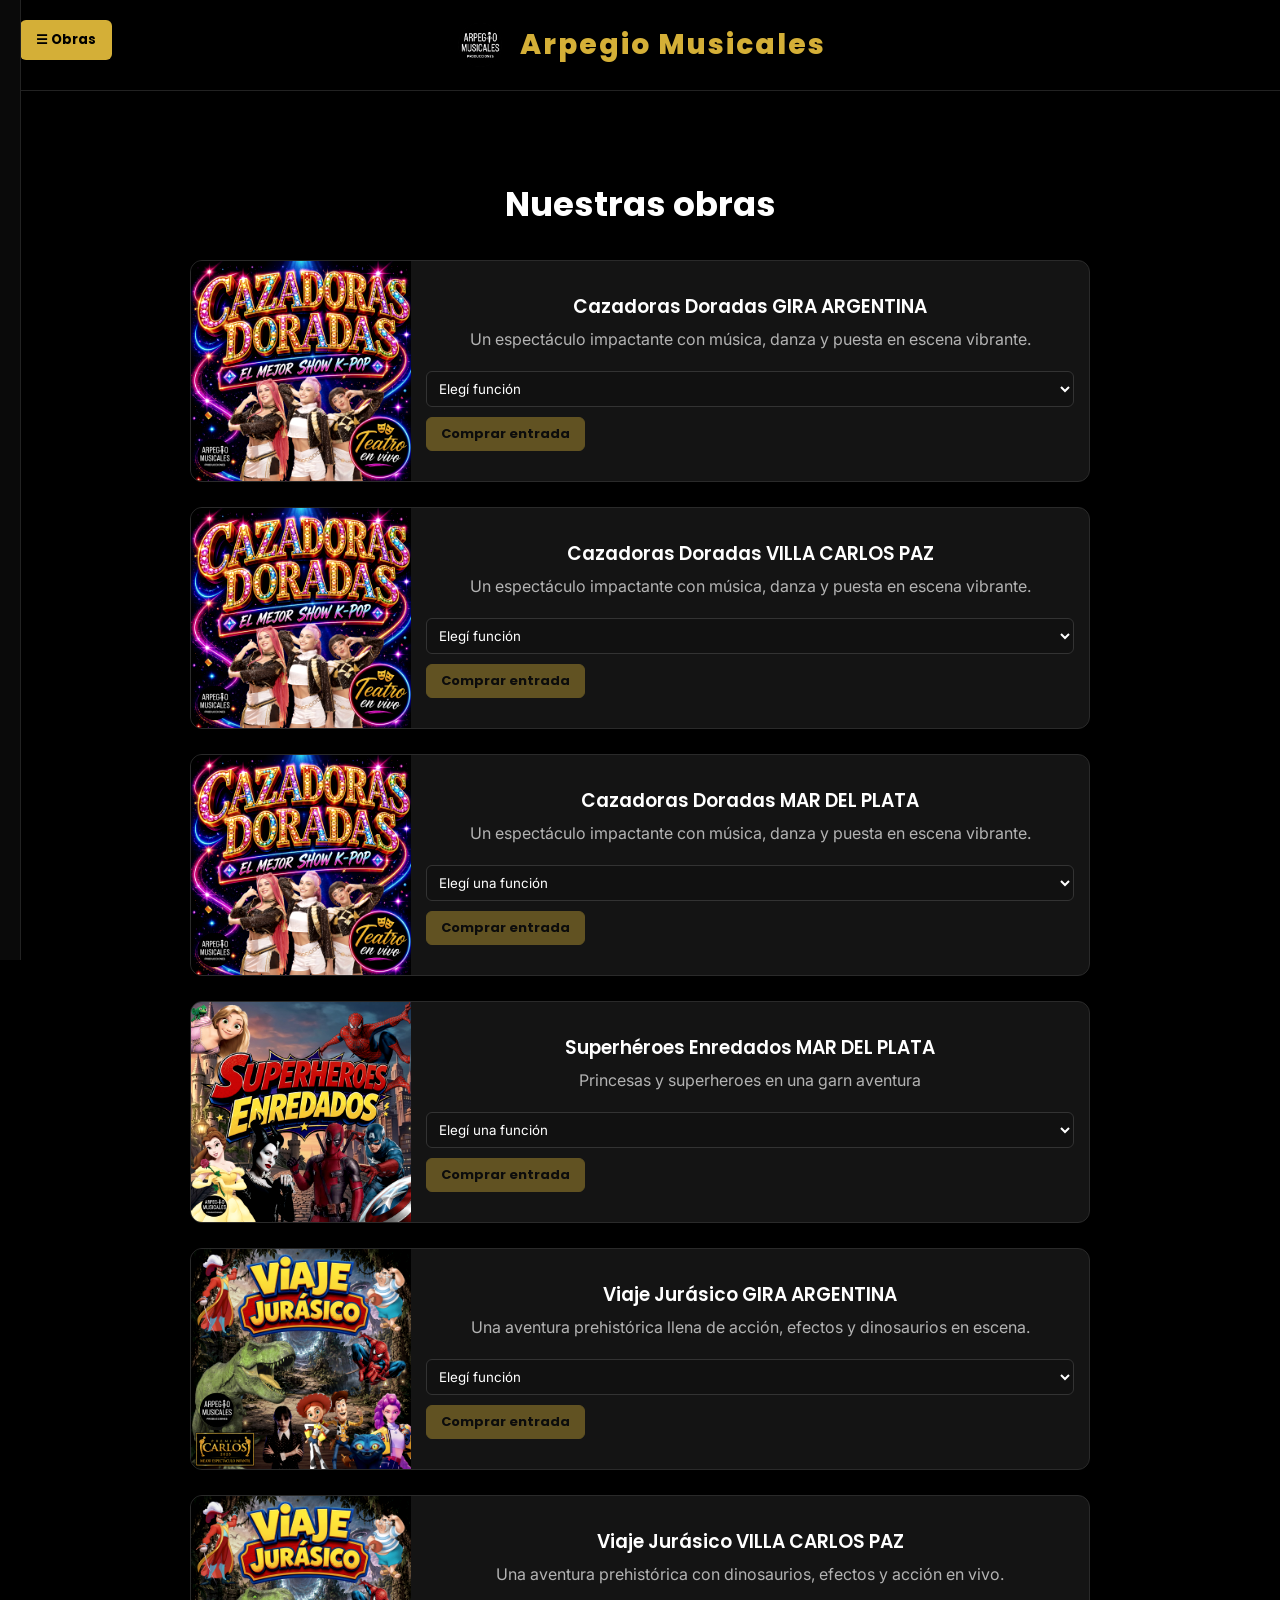
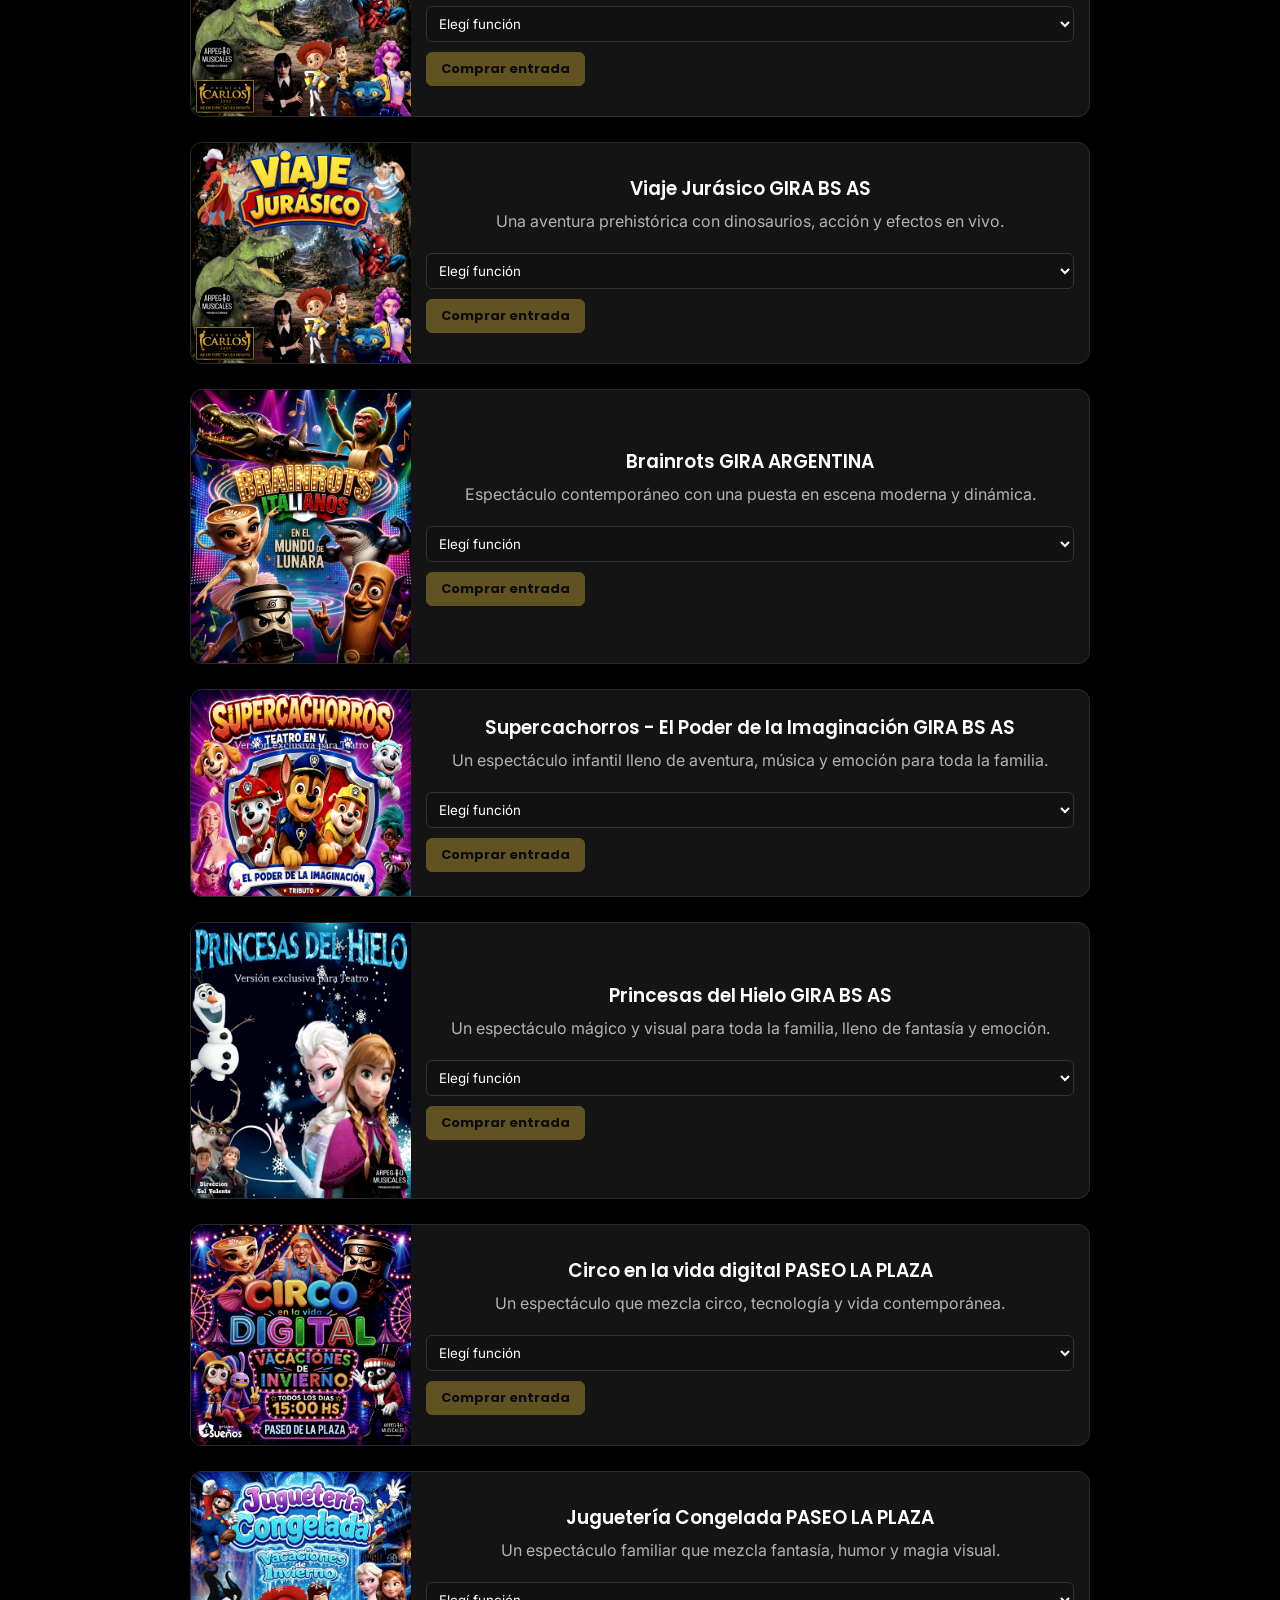
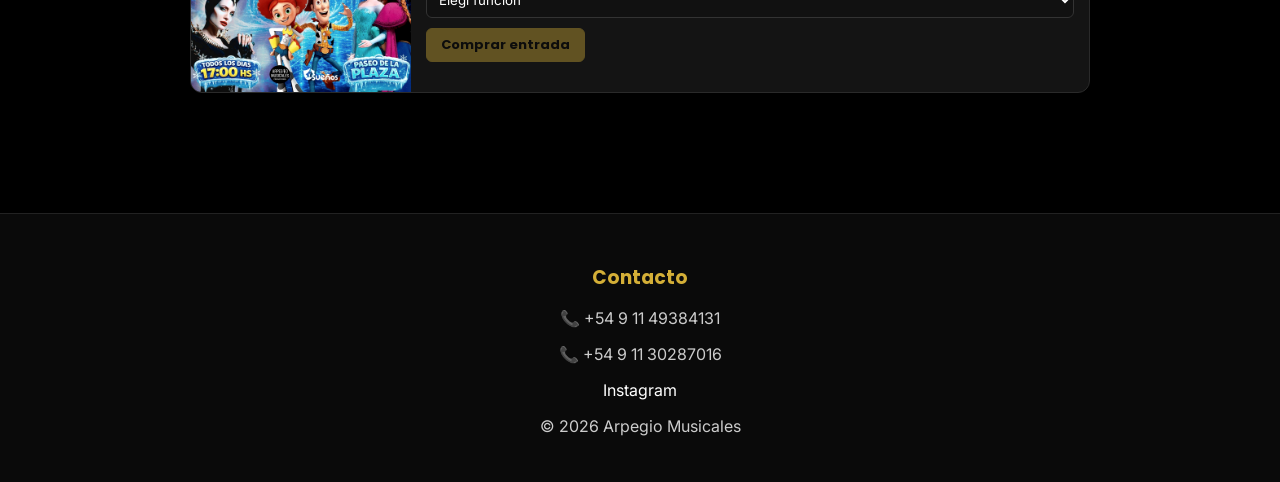
==== commit 651b0944: "actualización del sitio" ====
--- a/index.html
+++ b/index.html
@@ -21,7 +21,32 @@
 </head>
 
 <body>
-
+<!-- BOTÓN PARA ABRIR EL MENÚ -->
+<button id="btnMenu" class="btn-menu" aria-label="Abrir menú de obras">
+  ☰ Obras
+</button>
+
+<!-- PANEL LATERAL -->
+<aside id="panelObras" class="panel-obras">
+  <button id="btnCerrarPanel" class="btn-cerrar" aria-label="Cerrar menú">✕</button>
+
+  <h3>Nuestras obras</h3>
+
+  <ul class="lista-obras">
+    <li><button class="filtro-obra" data-filtro="todas">Ver todas</button></li>
+    <li><button class="filtro-obra" data-filtro="cazadoras-doradas">Cazadoras Doradas</button></li>
+    <li><button class="filtro-obra" data-filtro="superheroes-enredados">Superhéroes Enredados</button></li>
+    <li><button class="filtro-obra" data-filtro="viaje-jurasico">Viaje Jurásico</button></li>
+    <li><button class="filtro-obra" data-filtro="brainrots">Brainrots</button></li>
+    <li><button class="filtro-obra" data-filtro="supercachorros">Supercachorros</button></li>
+    <li><button class="filtro-obra" data-filtro="princesas-del-hielo">Princesas del Hielo</button></li>
+    <li><button class="filtro-obra" data-filtro="circo-en-la-vida-digital">Circo en la vida digital</button></li>
+    <li><button class="filtro-obra" data-filtro="jugueteria-congelada">Juguetería Congelada</button></li>
+  </ul>
+</aside>
+
+<!-- FONDO OSCURO QUE APARECE DETRÁS DEL PANEL -->
+<div id="overlay" class="overlay"></div>
   <header class="header">
     <img src="LOGO.PNG.png" alt="Logo Arpegio Musicales" class="logo">
     <h1>Arpegio Musicales</h1>
@@ -35,7 +60,7 @@
 
         
 <!-- CAZADORAS DORADAS GIRA ARGENTINA -->
-<article class="card-obra">
+<article class="card-obra" data-obra="cazadoras-doradas">
   <img src="CAZADORAS.jpeg" alt="Cazadoras Doradas" loading="lazy">
 
   <div class="card-obra-content">
@@ -90,7 +115,7 @@
   </div>
 </article>
  <!-- CAZADORAS DORADAS - VILLA CARLOS PAZ -->
-<article class="card-obra">
+<article class="card-obra" data-obra="cazadoras-doradas">
   <img src="CAZADORAS.jpeg" alt="Cazadoras Doradas" loading="lazy">
 
   <div class="card-obra-content">
@@ -149,7 +174,7 @@
   </div>
 </article>
  <!-- CAZADORAS DORADAS - MAR DEL PLATA -->
-        <article class="card-obra">
+        <article class="card-obra" data-obra="cazadoras-doradas">
           <img src="CAZADORAS.jpeg" alt="Cazadoras Doradas" loading="lazy">
 
           <div class="card-obra-content">
@@ -181,7 +206,7 @@
         </article>
 
         <!-- SUPERHÉROES ENREDADOS - MAR DEL PLATA -->
-<article class="card-obra">
+<article class="card-obra" data-obra="superheroes-enredados">
   <img src="SUPER.jpeg" alt="Superhéroes Enredados" loading="lazy">
 
   <div class="card-obra-content">
@@ -205,7 +230,7 @@
 </article>
         
 <!-- VIAJE JURÁSICO -->
-<article class="card-obra">
+<article class="card-obra" data-obra="viaje-jurasico">
   <img src="VIAJE.jpeg" alt="Viaje Jurásico" loading="lazy">
 
   <div class="card-obra-content">
@@ -240,7 +265,7 @@
   </div>
 </article>
 <!-- VIAJE JURÁSICO - VILLA CARLOS PAZ -->
-<article class="card-obra">
+<article class="card-obra" data-obra="viaje-jurasico">
   <img src="VIAJE.jpeg" alt="Viaje Jurásico" loading="lazy">
 
   <div class="card-obra-content">
@@ -287,7 +312,7 @@
   </div>
 </article>
 <!-- VIAJE JURÁSICO -->
-<article class="card-obra">
+<article class="card-obra" data-obra="viaje-jurasico">
   <img src="VIAJE.jpeg" alt="Viaje Jurásico" loading="lazy">
 
   <div class="card-obra-content">
@@ -350,7 +375,7 @@
   </div>
 </article>
 <!-- BRAINROTS -->
-<article class="card-obra">
+<article class="card-obra" data-obra="brainrots">
   <img src="BRAINROTS.jpeg" alt="Brainrots" loading="lazy">
 
   <div class="card-obra-content">
@@ -389,7 +414,7 @@
   </div>
 </article>
 <!-- SUPERCACHORROS -->
-<article class="card-obra">
+<article class="card-obra" data-obra="supercachorros">
   <img src="CACHORROS.jpeg" alt="Supercachorros - El Poder de la Imaginación" loading="lazy">
 
   <div class="card-obra-content">
@@ -428,7 +453,7 @@
   </div>
 </article>
 <!-- PRINCESAS DEL HIELO -->
-<article class="card-obra">
+<article class="card-obra" data-obra="princesas-del-hielo">
   <img src="FROZEN.jpeg" alt="Princesas del Hielo" loading="lazy">
 
   <div class="card-obra-content">
@@ -467,7 +492,7 @@
   </div>
 </article>
 <!-- CIRCO EN LA VIDA DIGITAL -->
-<article class="card-obra">
+<article class="card-obra" data-obra="circo-en-la-vida-digital">
   <img src="CIRCO-DIGITAL-PASEO.jpeg" alt="Circo en la vida digital" loading="lazy">
 
   <div class="card-obra-content">
@@ -494,7 +519,7 @@
   </div>
 </article>
 <!-- JUGUETERIA CONGELADA -->
-<article class="card-obra">
+<article class="card-obra" data-obra="jugueteria-congelada">
   <img src="JUGUETERIA-PASEO.jpeg" alt="Juguetería Congelada" loading="lazy">
 
   <div class="card-obra-content">
--- a/style.css
+++ b/style.css
@@ -12,6 +12,10 @@
   color: #f2f2f2;
 }
 
+/* =========================
+   HEADER
+========================= */
+
 .header {
   display: flex;
   align-items: center;
@@ -38,6 +42,10 @@
   color: var(--dorado);
 }
 
+/* =========================
+   SECCIÓN OBRAS
+========================= */
+
 .obras {
   padding: 60px 20px;
   text-align: center;
@@ -48,9 +56,12 @@
   font-weight: 700;
   font-size: 34px;
   margin-bottom: 30px;
-  letter-spacing: 1px;
   color: #fff;
 }
+
+/* =========================
+   GRID
+========================= */
 
 .grid-obras {
   display: flex;
@@ -60,28 +71,65 @@
   margin: 0 auto;
 }
 
+/* =========================
+   CARD OBRA (BASE PREMIUM)
+========================= */
+
 .card-obra {
   display: flex;
-  background: #141414;
+  background: var(--gris-card);
   border: 1px solid #2a2a2a;
   border-radius: 12px;
   overflow: hidden;
   box-shadow: 0 8px 25px rgba(0,0,0,0.6);
-  transition: transform 0.2s ease, border 0.2s ease;
-  text-align: left;
+
+  opacity: 0;
+  transform: translateY(20px);
+  animation: fadeUp 0.5s ease forwards;
+
+  transition: transform 0.3s ease, box-shadow 0.3s ease, opacity 0.3s ease;
 }
 
 .card-obra:hover {
-  transform: translateY(-4px);
-  border: 1px solid #444;
-}
+  transform: translateY(-6px);
+  box-shadow: 0 12px 35px rgba(0,0,0,0.75);
+}
+
+/* Animación entrada */
+@keyframes fadeUp {
+  to {
+    opacity: 1;
+    transform: translateY(0);
+  }
+}
+
+/* Delay escalonado */
+.card-obra:nth-child(1) { animation-delay: 0.05s; }
+.card-obra:nth-child(2) { animation-delay: 0.1s; }
+.card-obra:nth-child(3) { animation-delay: 0.15s; }
+.card-obra:nth-child(4) { animation-delay: 0.2s; }
+.card-obra:nth-child(5) { animation-delay: 0.25s; }
+.card-obra:nth-child(6) { animation-delay: 0.3s; }
+
+/* =========================
+   IMAGEN
+========================= */
 
 .card-obra img {
   width: 220px;
-  align-self: stretch;
   object-fit: cover;
   filter: grayscale(30%) contrast(1.1);
-}
+  transition: transform 0.4s ease, filter 0.4s ease;
+}
+
+.card-obra:hover img {
+  transform: scale(1.05);
+  filter: grayscale(0%) contrast(1.2);
+}
+
+/* =========================
+   CONTENIDO
+========================= */
 
 .card-obra-content {
   padding: 15px;
@@ -102,6 +150,10 @@
   margin: 0 0 12px;
   color: #b3b3b3;
 }
+
+/* =========================
+   SELECTOR
+========================= */
 
 .selectors {
   display: flex;
@@ -117,7 +169,6 @@
   border: 1px solid #333;
   border-radius: 6px;
   font-family: 'Inter', sans-serif;
-
   outline: none;
 }
 
@@ -126,14 +177,17 @@
   box-shadow: 0 0 0 2px rgba(212, 175, 55, 0.25);
 }
 
+/* =========================
+   BOTÓN COMPRA (PREMIUM)
+========================= */
+
 .btn-comprar {
   display: inline-flex;
   width: fit-content;
 
   padding: 6px 14px;
-
   background: var(--dorado);
-  color: #000000;
+  color: #000;
 
   text-decoration: none;
   border: 1px solid var(--dorado);
@@ -142,31 +196,61 @@
   font-family: 'Poppins', sans-serif;
   font-weight: 700;
   font-size: 13px;
-  letter-spacing: 0.2px;
 
   cursor: pointer;
-  transition: all 0.2s ease;
+  position: relative;
+  overflow: hidden;
+
+  transition: transform 0.2s ease, background 0.2s ease;
 }
 
 .btn-comprar:hover {
+  transform: translateY(-1px);
   background: var(--dorado-claro);
-  border: 1px solid var(--dorado-claro);
-  transform: translateY(-1px);
-}
-
-
+}
+
+/* brillo */
+.btn-comprar::after {
+  content: "";
+  position: absolute;
+  top: 0;
+  left: -100%;
+  width: 60%;
+  height: 100%;
+  background: linear-gradient(
+    120deg,
+    transparent,
+    rgba(255,255,255,0.3),
+    transparent
+  );
+}
+
+.btn-comprar:hover::after {
+  left: 120%;
+  transition: 0.6s;
+}
 
 .btn-comprar.disabled {
   pointer-events: none;
   opacity: 0.4;
-  cursor: not-allowed;
-}
+}
+
+/* =========================
+   FILTRO OCULTAR CARDS
+========================= */
+
+.card-obra.oculta {
+  display: none;
+}
+
+/* =========================
+   FOOTER
+========================= */
 
 .footer {
   margin-top: 60px;
   padding: 30px;
   text-align: center;
-
   background: #0a0a0a;
   border-top: 1px solid #222;
   color: #ccc;
@@ -179,7 +263,7 @@
 }
 
 .footer a {
-  color: #ffffff;
+  color: #fff;
   text-decoration: none;
 }
 
@@ -187,7 +271,10 @@
   text-decoration: underline;
 }
 
-/* RESPONSIVE: pantallas chicas (celulares) */
+/* =========================
+   RESPONSIVE
+========================= */
+
 @media (max-width: 600px) {
   .card-obra {
     flex-direction: column;
@@ -201,4 +288,245 @@
   .selectors {
     flex-direction: column;
   }
+}
+
+/* =========================
+   BOTÓN MENÚ
+========================= */
+
+.btn-menu {
+  position: fixed;
+  top: 20px;
+  left: 20px;
+  z-index: 1000;
+
+  background: var(--dorado);
+  color: #000;
+  border: none;
+  border-radius: 6px;
+  padding: 10px 16px;
+
+  font-family: 'Poppins', sans-serif;
+  font-weight: 700;
+  cursor: pointer;
+
+  transition: background 0.2s ease, transform 0.2s ease;
+}
+
+.btn-menu:hover {
+  background: var(--dorado-claro);
+  transform: translateY(-1px);
+}
+
+/* =========================
+   PANEL LATERAL
+========================= */
+
+.panel-obras {
+  position: fixed;
+  top: 0;
+  left: -300px;
+  width: 280px;
+  height: 100%;
+
+  background: #0a0a0a;
+  border-right: 1px solid #222;
+
+  padding: 30px 20px;
+  z-index: 1001;
+
+  display: flex;
+  flex-direction: column;
+
+  transition: left 0.4s cubic-bezier(0.4, 0, 0.2, 1);
+}
+
+.panel-obras.abierto {
+  left: 0;
+}
+
+.panel-obras h3 {
+  color: var(--dorado);
+  font-family: 'Poppins', sans-serif;
+  margin-bottom: 20px;
+}
+
+/* cerrar */
+.btn-cerrar {
+  position: absolute;
+  top: 15px;
+  right: 15px;
+
+  background: none;
+  border: none;
+  color: #fff;
+  font-size: 18px;
+
+  cursor: pointer;
+}
+
+/* =========================
+   LISTA DE FILTROS
+========================= */
+
+.lista-obras {
+  list-style: none;
+  padding: 0;
+  margin: 0;
+
+  display: flex;
+  flex-direction: column;
+  gap: 10px;
+}
+
+/* botones del filtro */
+.filtro-obra {
+  width: 100%;
+  text-align: left;
+
+  background: #141414;
+  color: #f2f2f2;
+
+  border: 1px solid #2a2a2a;
+  border-radius: 8px;
+
+  padding: 10px 12px;
+
+  font-family: 'Inter', sans-serif;
+  font-size: 14px;
+
+  cursor: pointer;
+
+  transition: all 0.2s ease;
+}
+
+.filtro-obra:hover {
+  border-color: var(--dorado);
+  color: var(--dorado);
+  transform: translateX(3px);
+}
+
+/* activo */
+.filtro-obra.activo {
+  background: var(--dorado);
+  color: #000;
+  border-color: var(--dorado);
+  font-weight: 600;
+}
+
+/* =========================
+   OVERLAY
+========================= */
+
+.overlay {
+  position: fixed;
+  inset: 0;
+
+  background: rgba(0,0,0,0.6);
+  backdrop-filter: blur(3px);
+
+  opacity: 0;
+  pointer-events: none;
+
+  transition: opacity 0.3s ease;
+  z-index: 999;
+}
+
+.overlay.visible {
+  opacity: 1;
+  pointer-events: all;
+}
+/* ===== FIX FILTRO SIN FANTASMAS ===== */
+
+.grid-obras {
+  position: relative;
+}
+
+/* animación limpia */
+.card-obra {
+  transition: opacity 0.25s ease, transform 0.25s ease;
+}
+
+/* ocultas sin romper layout */
+.card-obra.oculta {
+  opacity: 0;
+  transform: scale(0.98) translateY(10px);
+  pointer-events: none;
+}.card-obra {
+    opacity: 0;
+    transform: translateY(20px);
+    transition: opacity .6s ease, transform .6s ease;
+}
+
+.card-obra.visible {
+    opacity: 1;
+    transform: translateY(0);
+}/* ==========================================
+   MEJORAS MOBILE PREMIUM
+========================================== */
+
+@media (max-width: 768px) {
+
+  /* layout general más limpio */
+  .grid-obras {
+    padding: 10px;
+    gap: 18px;
+  }
+
+  /* card vertical más natural */
+  .card-obra {
+    flex-direction: column;
+    border-radius: 14px;
+  }
+
+  /* imagen más grande y estética */
+  .card-obra img {
+    width: 100%;
+    height: 180px;
+    object-fit: cover;
+  }
+
+  /* contenido más cómodo */
+  .card-obra-content {
+    padding: 14px;
+  }
+
+  .card-obra h3 {
+    font-size: 18px;
+    line-height: 1.2;
+  }
+
+  .card-obra p {
+    font-size: 13px;
+    opacity: 0.9;
+  }
+
+  /* select más usable */
+  .selectors {
+    flex-direction: column;
+    gap: 8px;
+  }
+
+  .selectors select {
+    font-size: 14px;
+    padding: 10px;
+  }
+
+  /* botón más grande (clave en mobile) */
+  .btn-comprar {
+    width: 100%;
+    justify-content: center;
+    padding: 10px;
+    font-size: 14px;
+  }
+
+  /* menú lateral más usable */
+  .panel-obras {
+    width: 85%;
+  }
+
+  .filtro-obra {
+    font-size: 15px;
+    padding: 12px;
+  }
 }
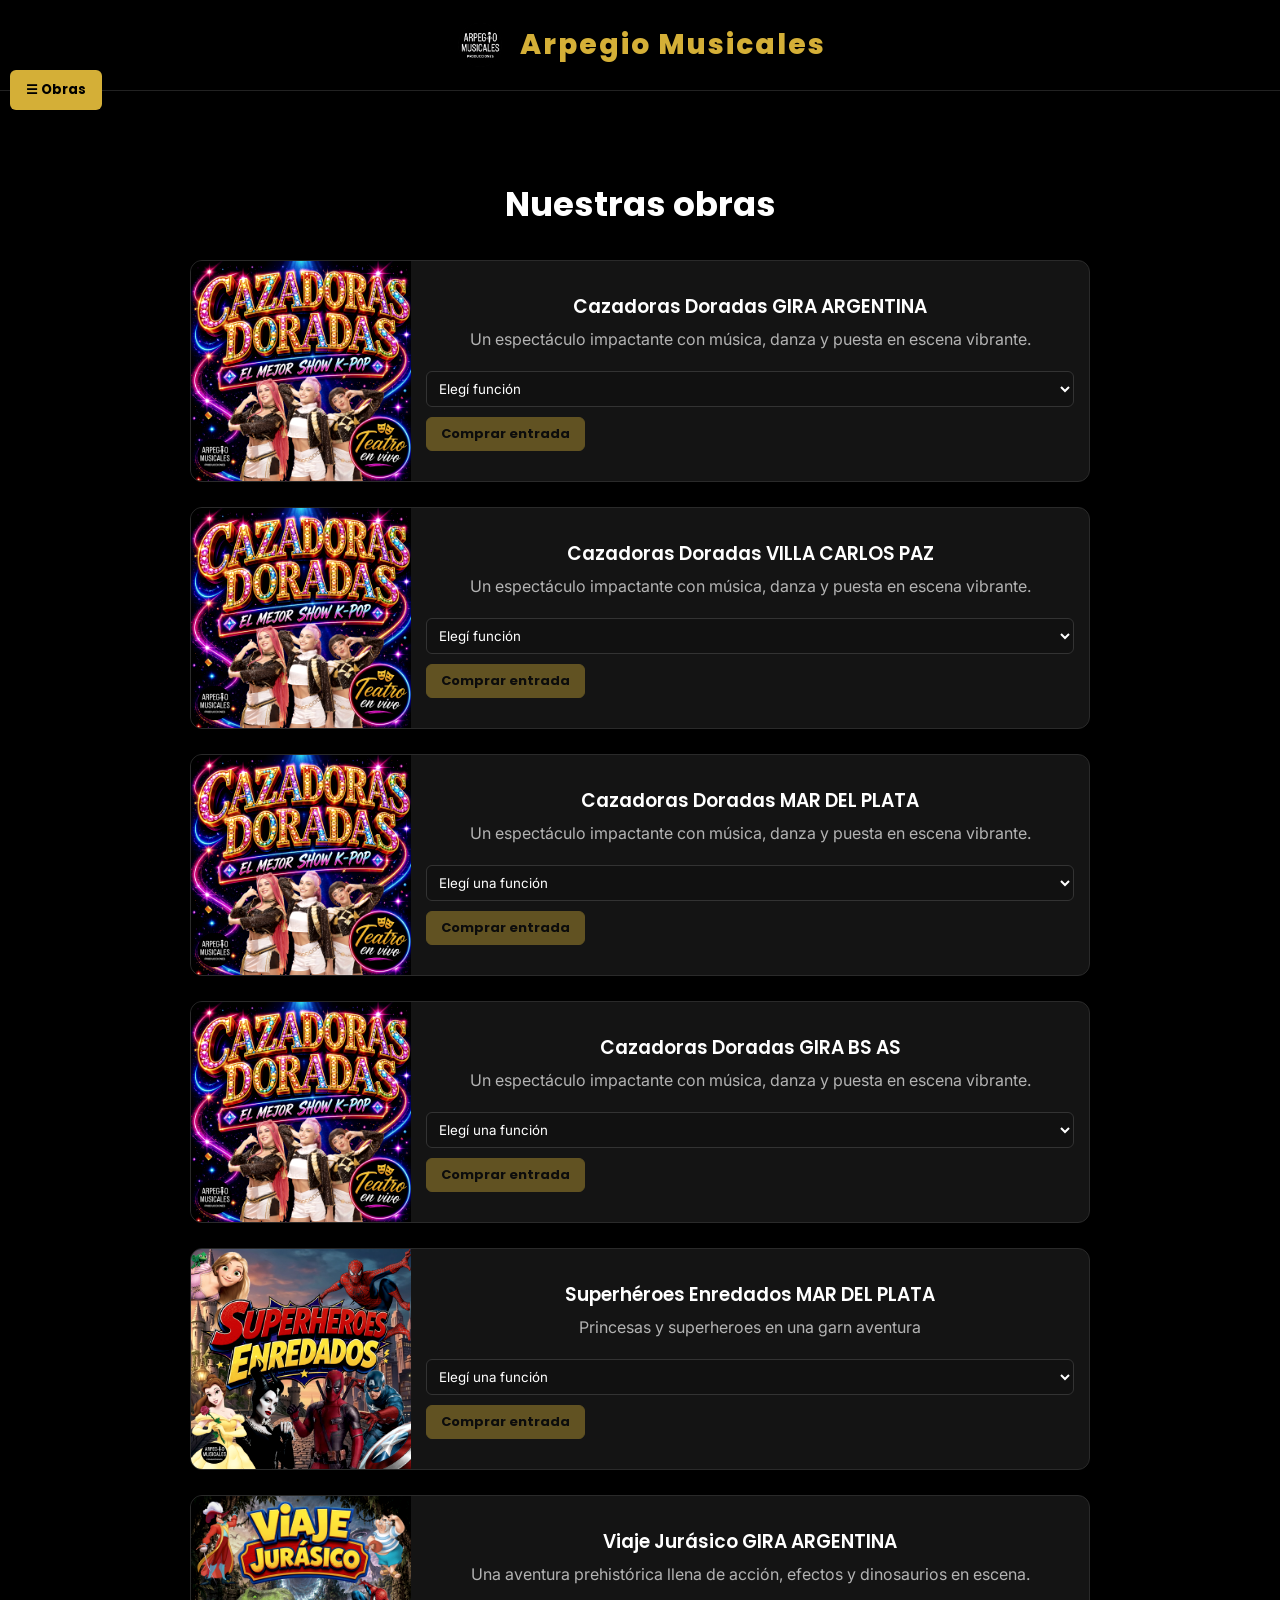
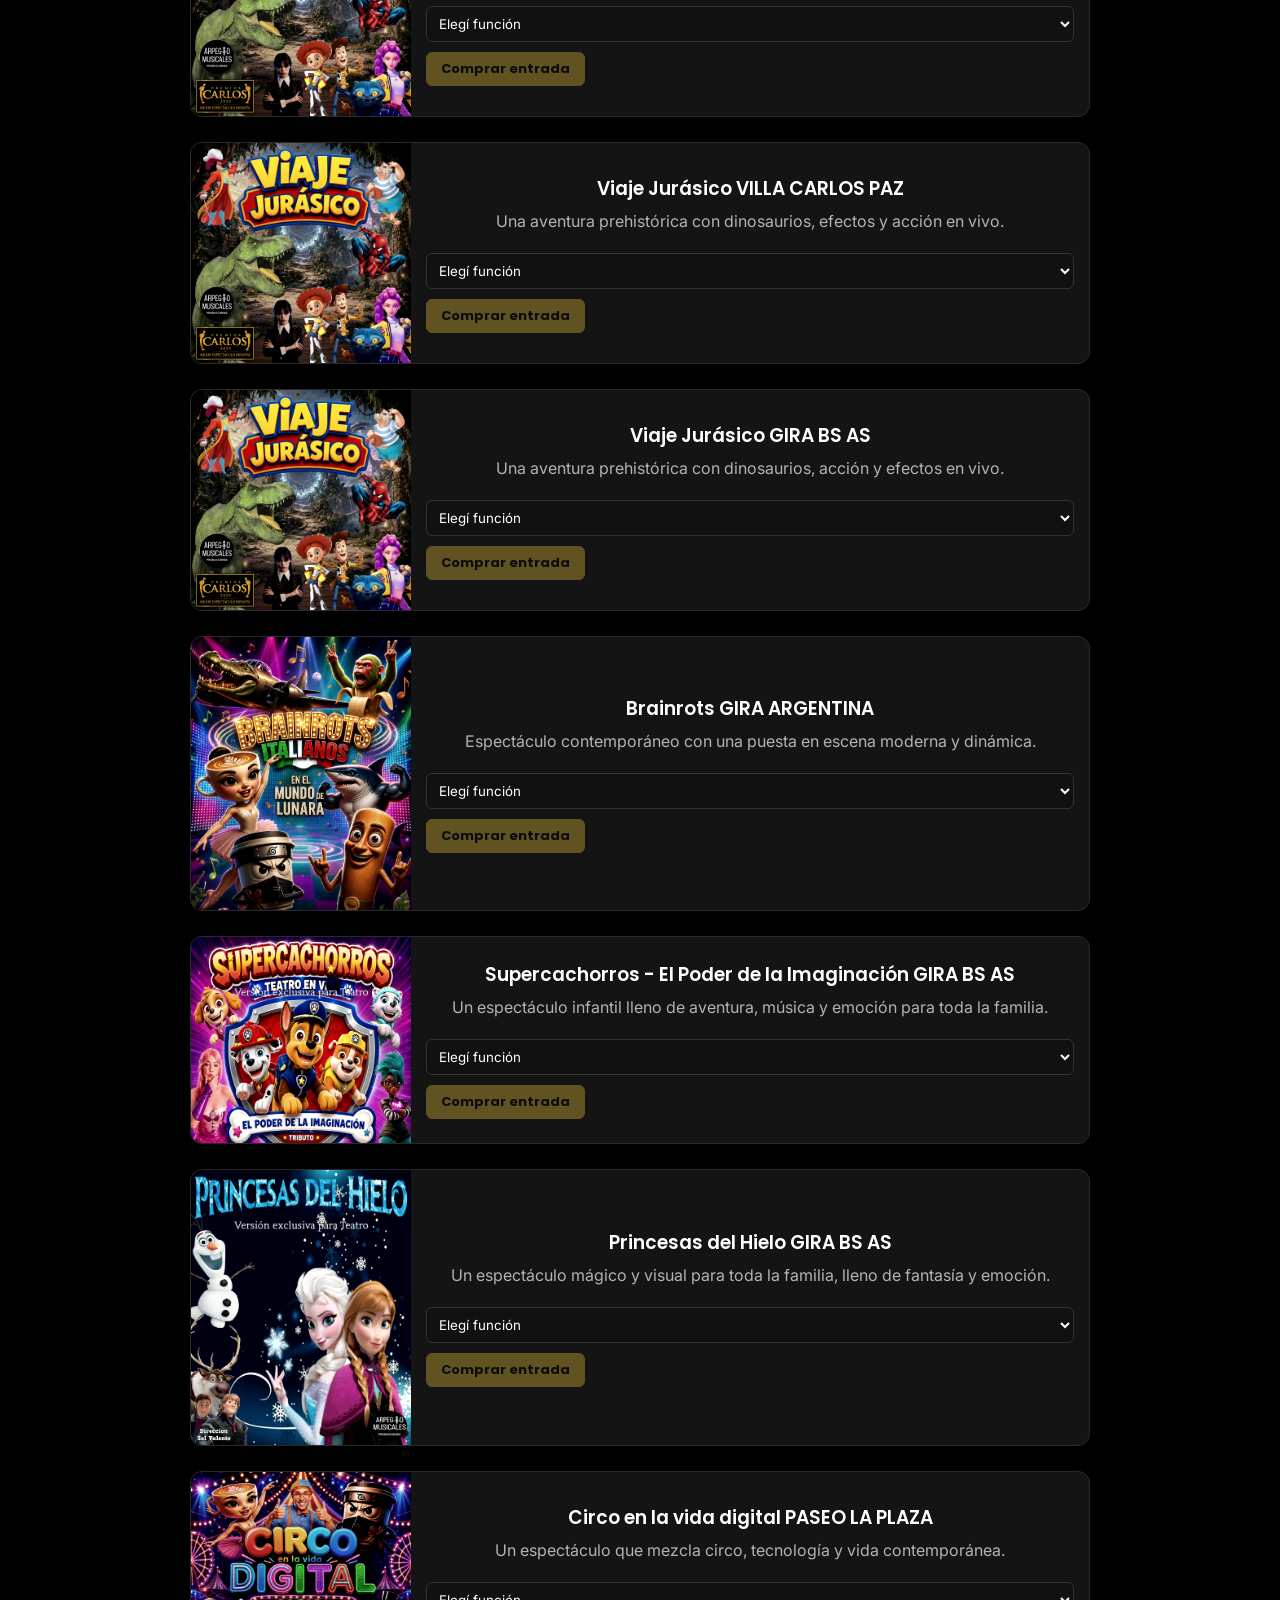
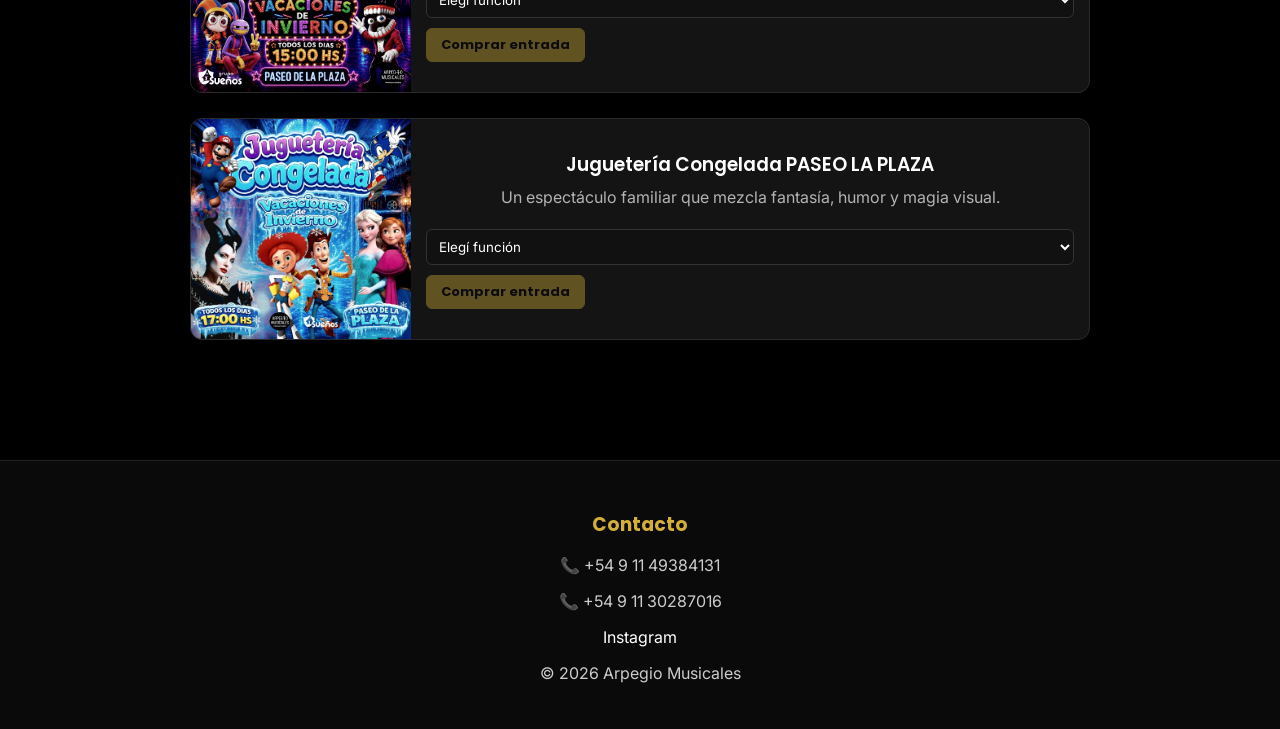
==== commit 5361f38c: "nuevos links 1" ====
--- a/index.html
+++ b/index.html
@@ -88,7 +88,7 @@
           12 Julio — Mendoza Capital (Arena Maipú) - 18:30
         </option>
 
-        <option data-url="#">
+        <option data-url="https://www.entradaweb.com.ar/evento/439bc5b0/step/1">
           13 Julio — San Rafael (Teatro Roma) — 17:00
         </option>
 
@@ -205,6 +205,27 @@
           </div>
         </article>
 
+         <!-- CAZADORAS DORADAS - GIRA BS AS -->
+        <article class="card-obra" data-obra="cazadoras-doradas">
+          <img src="CAZADORAS.jpeg" alt="Cazadoras Doradas" loading="lazy">
+
+          <div class="card-obra-content">
+            <h3>Cazadoras Doradas GIRA BS AS</h3>
+            <p>Un espectáculo impactante con música, danza y puesta en escena vibrante.</p>
+
+            <div class="selectors">
+              <select class="funcion">
+                <option value="">Elegí una función</option>
+                <option data-url="https://www.passline.com/eventos/vacaciones-de-invierno-cazadorasdoradas-en-teatro-botti" value="24-07-1630">24/07/2026 - General Rodríguez - Teatro Botti - 16:30 hs</option>
+<option data-url="https://www.passline.com/eventos/cazadoras-doradas-en-ituzaingo" value="29-07-1700">29/07/2026 - Ituzaingó - Teatro Pirán - 17:00 hs</option>
+<option data-url="https://www.passline.com/eventos/cazadoras-doradas-vacaciones-de-invierno-en-teatro-botti-526636" value="02-08-1630">02/08/2026 - General Rodríguez - Teatro Botti - 16:30 hs</option>
+              </select>
+            </div>
+
+            <a class="btn-comprar disabled" href="#">Comprar entrada</a>
+          </div>
+        </article>
+
         <!-- SUPERHÉROES ENREDADOS - MAR DEL PLATA -->
 <article class="card-obra" data-obra="superheroes-enredados">
   <img src="SUPER.jpeg" alt="Superhéroes Enredados" loading="lazy">
@@ -348,7 +369,7 @@
           28 Julio — CABA — 15:30 hs
         </option>
 
-        <option data-url="#">
+        <option data-url="https://www.passline.com/eventos/viaje-jurasico">
           29 Julio — General Rodríguez — 16:30 hs
         </option>
 
@@ -426,7 +447,7 @@
       <select class="funcion">
         <option value="">Elegí función</option>
 
-        <option data-url="#">
+        <option data-url="https://www.passline.com/eventos/supercachorros-en-ituzaingo">
           23 Julio — Ituzaingó — Teatro Pirán — 17:00 hs
         </option>
 
@@ -434,7 +455,7 @@
           24 Julio — La Plata — Teatro Metro — 18:00 hs
         </option>
 
-        <option data-url="#">
+        <option data-url="https://www.passline.com/eventos/supercachorros-teatro-en-vivo">
           25 Julio — General Rodríguez — Teatro Botti — 17:00 hs
         </option>
 
--- a/style.css
+++ b/style.css
@@ -296,8 +296,8 @@
 
 .btn-menu {
   position: fixed;
-  top: 20px;
-  left: 20px;
+  top: 70px;
+  left: 10px;
   z-index: 1000;
 
   background: var(--dorado);
@@ -323,32 +323,28 @@
 ========================= */
 
 .panel-obras {
+  box-sizing: border-box;
   position: fixed;
   top: 0;
-  left: -300px;
+  left: 0;
   width: 280px;
-  height: 100%;
+  max-width: 85vw;
+  height: 100vh;
+
+  transform: translateX(-100%);
+  transition: transform 0.4s ease;
 
   background: #0a0a0a;
   border-right: 1px solid #222;
-
   padding: 30px 20px;
   z-index: 1001;
 
   display: flex;
   flex-direction: column;
-
-  transition: left 0.4s cubic-bezier(0.4, 0, 0.2, 1);
 }
 
 .panel-obras.abierto {
-  left: 0;
-}
-
-.panel-obras h3 {
-  color: var(--dorado);
-  font-family: 'Poppins', sans-serif;
-  margin-bottom: 20px;
+  transform: translateX(0);
 }
 
 /* cerrar */
@@ -529,4 +525,13 @@
     font-size: 15px;
     padding: 12px;
   }
+}/* ==========================================
+   AJUSTE BOTÓN MENÚ EN CELULAR
+========================================== */
+
+@media (max-width: 768px) {
+  .btn-menu {
+    top: 80px;
+    left: 15px;
+  }
 }
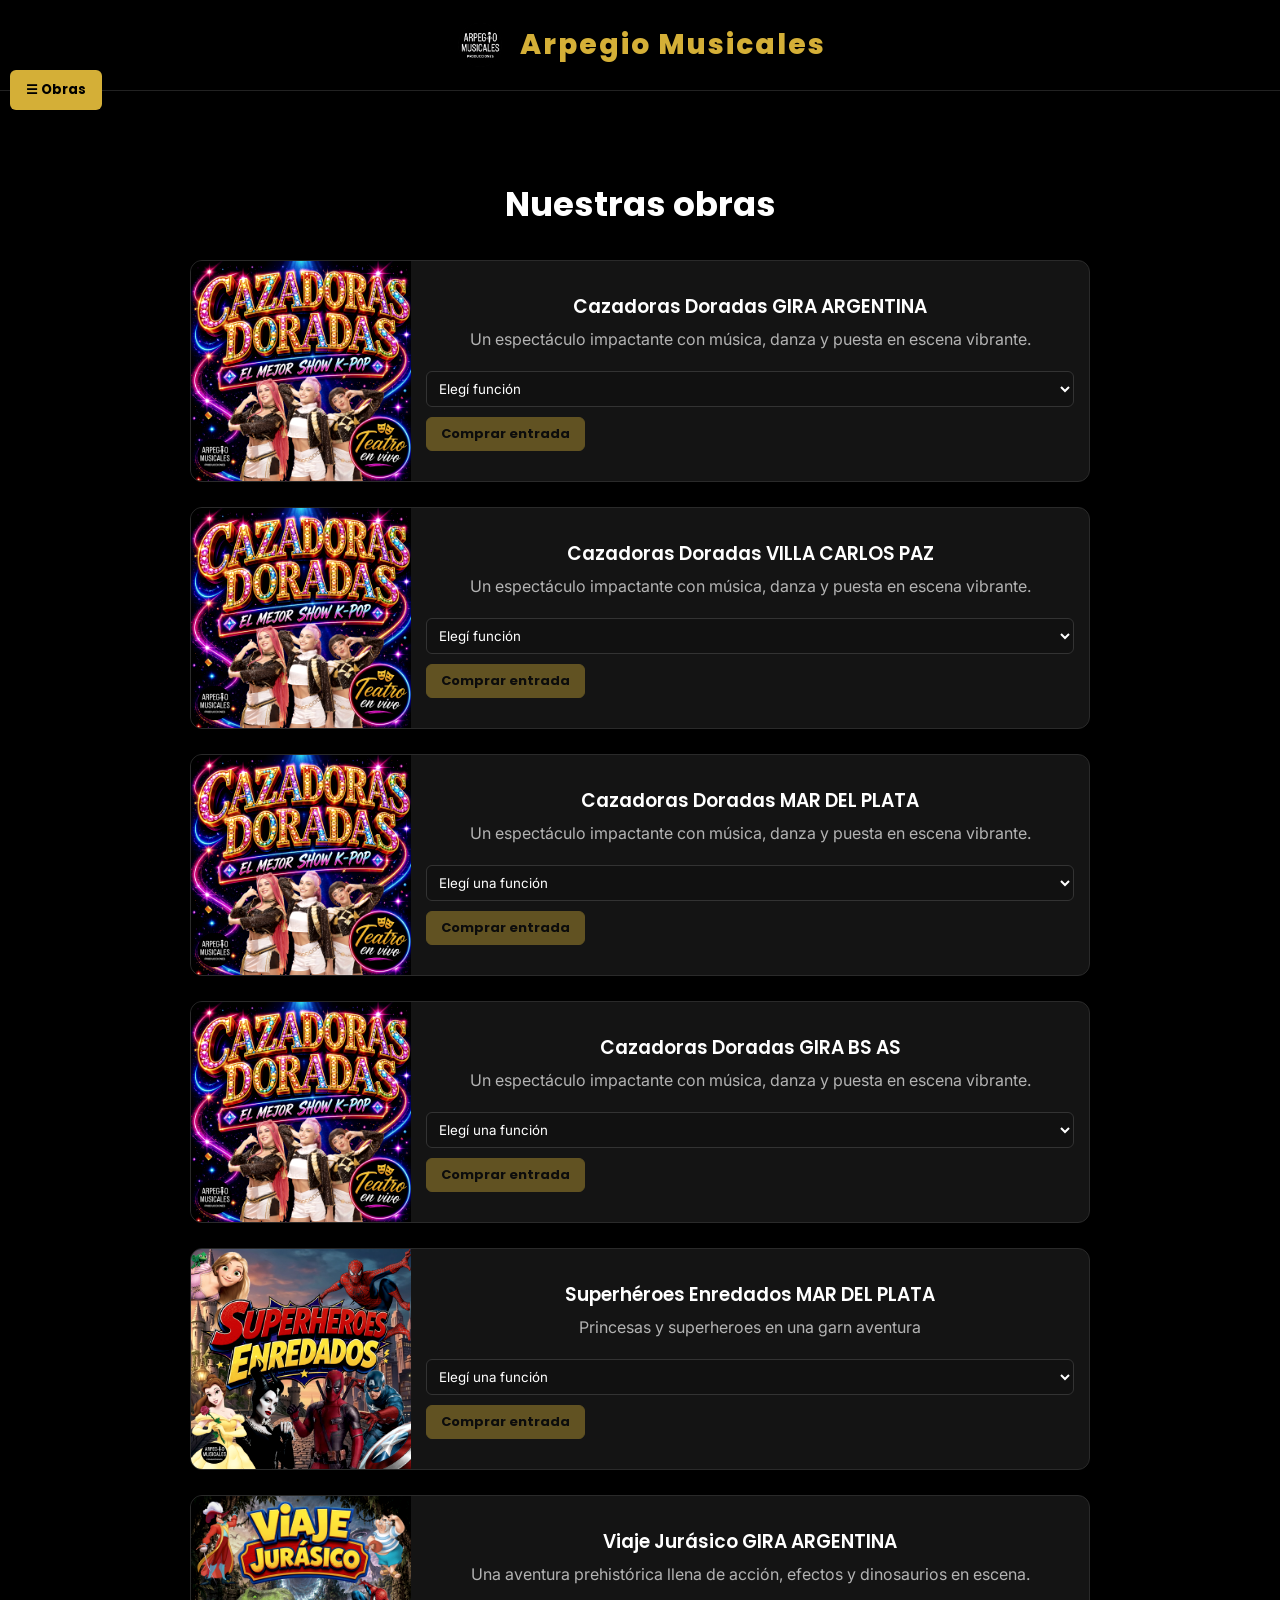
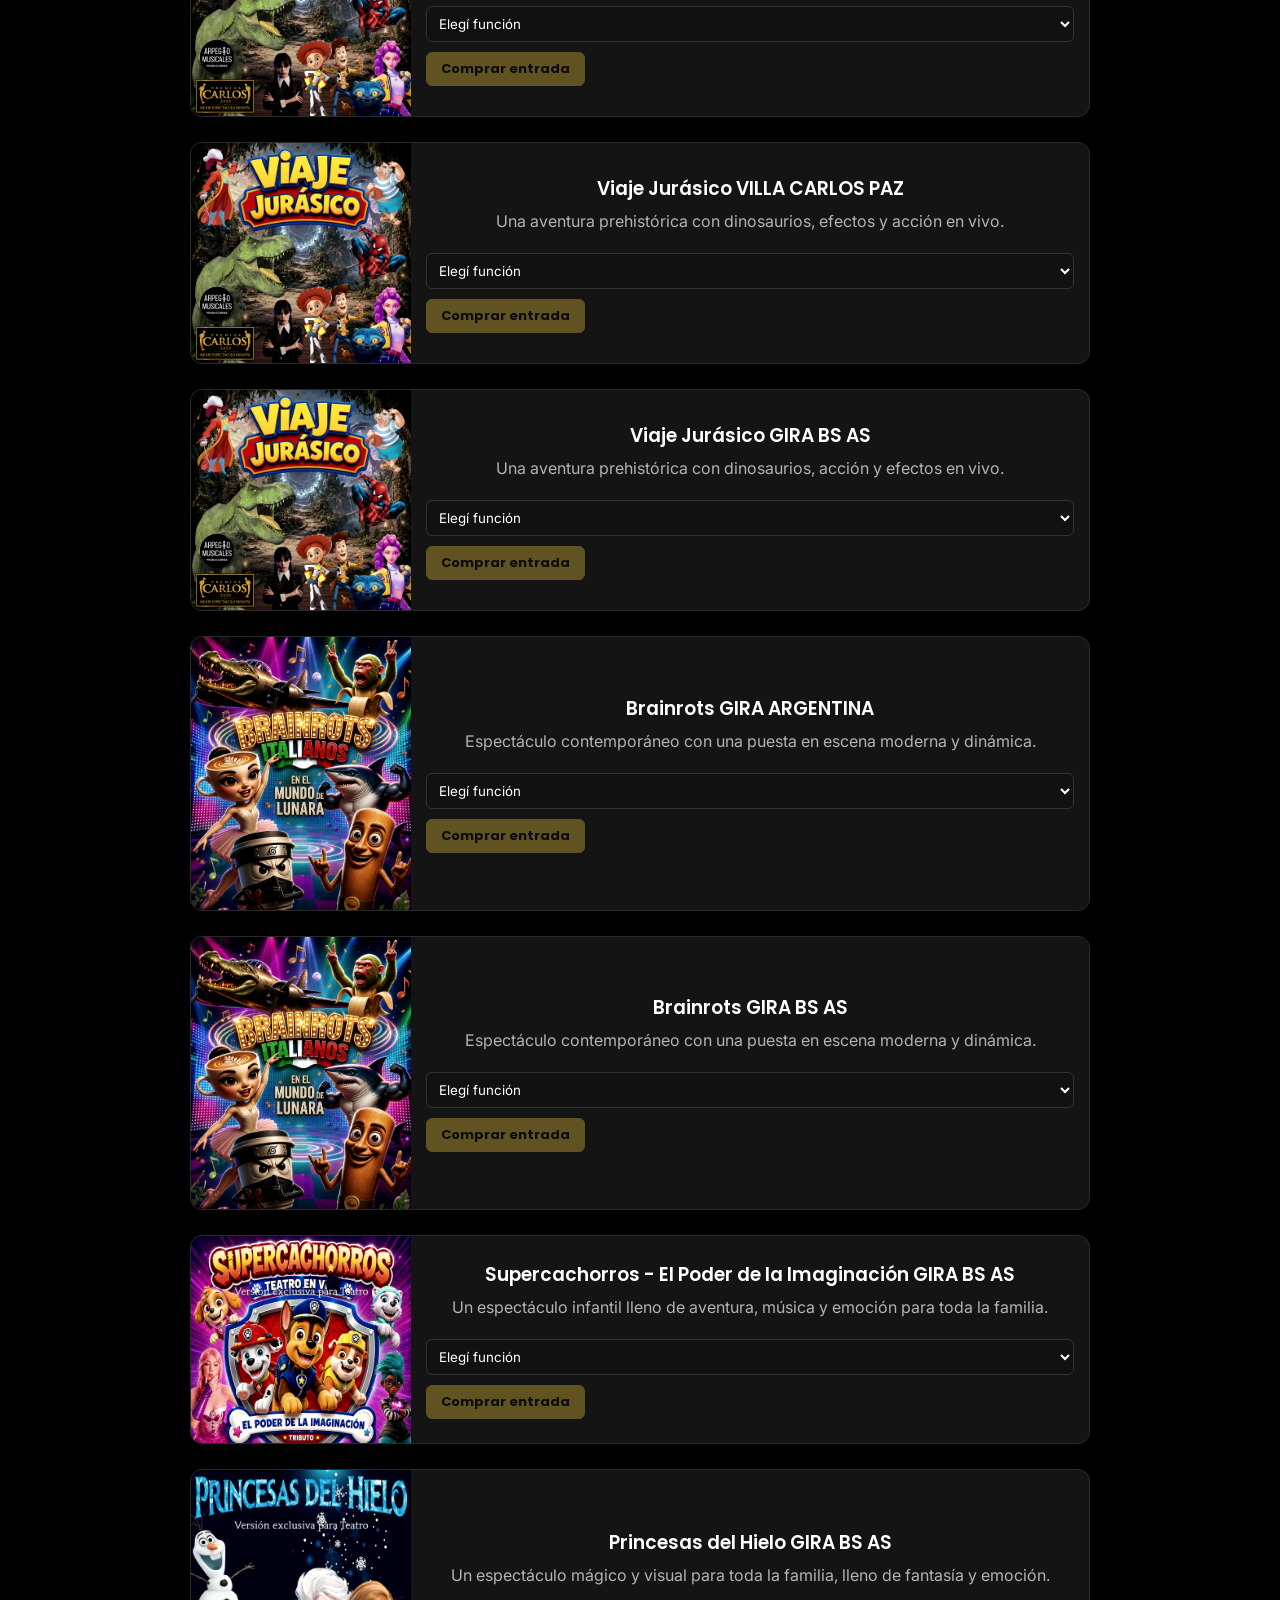
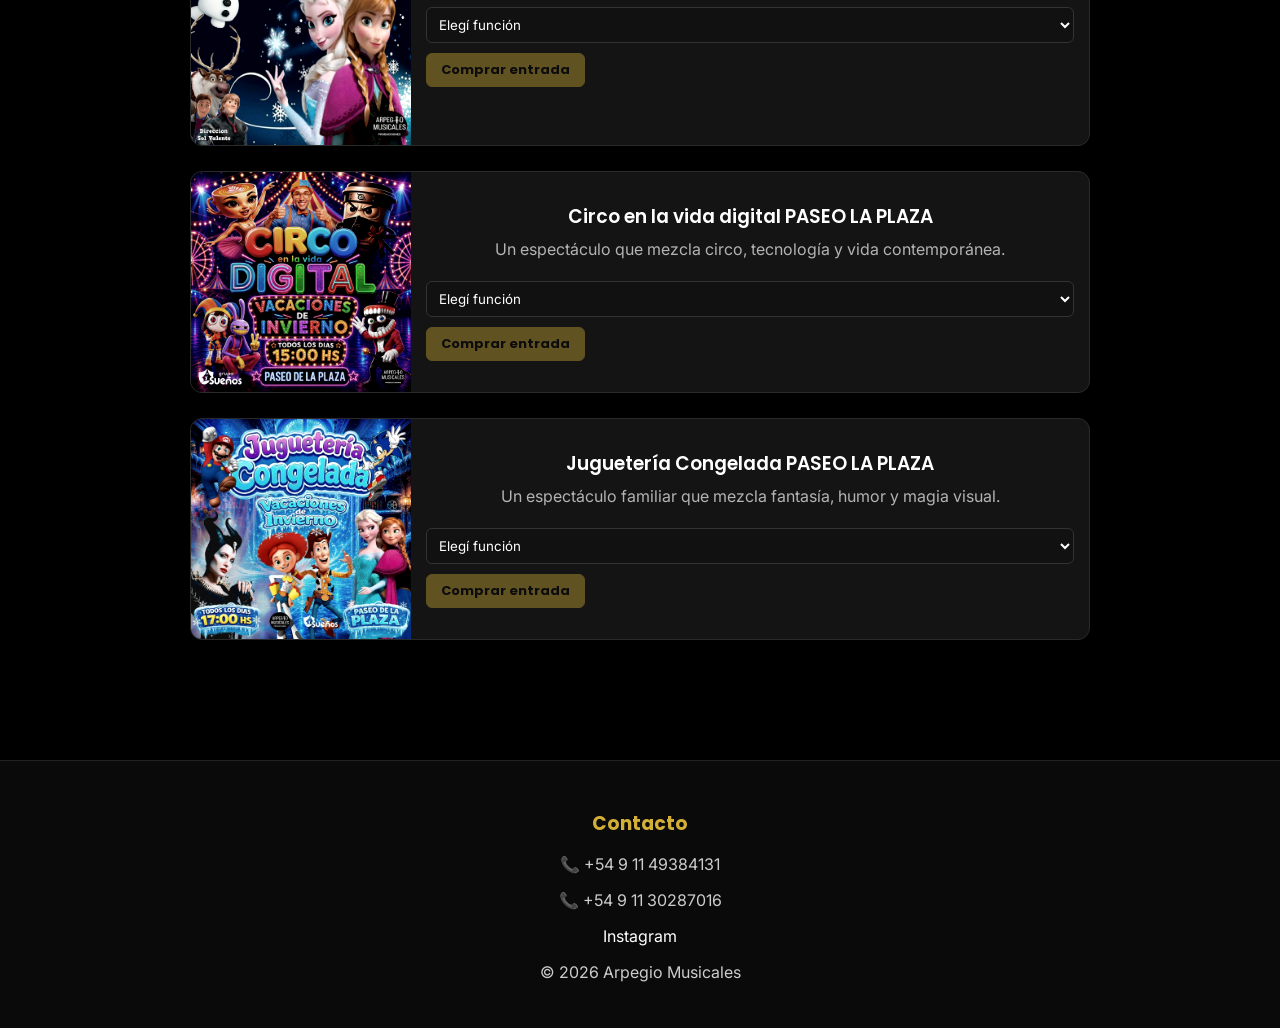
==== commit 0926a78a: "linkslaplata" ====
--- a/index.html
+++ b/index.html
@@ -76,7 +76,7 @@
           04 Julio — Capilla del Monte (Cine Teatro Enrique Muiño) - 16:00
         </option>
 
-        <option data-url="">
+        <option data-url="https://www.passline.com/eventos/cazadoras-doradas-en-baldissera">
           05 Julio — General Baldissera (Teatro Enrique Quique Forconi) — 18:00
         </option>
 
@@ -100,7 +100,7 @@
           16 Julio — Concepcion De Tucuman (Teatro De La Estacion)
         </option>
 
-        <option data-url="#">
+        <option data-url="https://www.passline.com/eventos/cazadoras-doradas-en-termas-de-rio-hondo">
           17 Julio — Termas de Río Hondo (Cine Teatro Rex) - 18:30
         </option>
 
@@ -216,8 +216,10 @@
             <div class="selectors">
               <select class="funcion">
                 <option value="">Elegí una función</option>
+                <option data-url="https://plateaunotickets.com/obra/9875/cazadoras-doradas" value="23-07-1630">23/07/2026 - La Plata - Teatro Metro - 14:30 hs</option>
                 <option data-url="https://www.passline.com/eventos/vacaciones-de-invierno-cazadorasdoradas-en-teatro-botti" value="24-07-1630">24/07/2026 - General Rodríguez - Teatro Botti - 16:30 hs</option>
-<option data-url="https://www.passline.com/eventos/cazadoras-doradas-en-ituzaingo" value="29-07-1700">29/07/2026 - Ituzaingó - Teatro Pirán - 17:00 hs</option>
+ <option data-url="https://plateaunotickets.com/obra/9876/cazadoras-doradas" value="23-07-1630">28/07/2026 - La Plata - Teatro Metro - 14:30 hs</option>
+                <option data-url="https://www.passline.com/eventos/cazadoras-doradas-en-ituzaingo" value="29-07-1700">29/07/2026 - Ituzaingó - Teatro Pirán - 17:00 hs</option>
 <option data-url="https://www.passline.com/eventos/cazadoras-doradas-vacaciones-de-invierno-en-teatro-botti-526636" value="02-08-1630">02/08/2026 - General Rodríguez - Teatro Botti - 16:30 hs</option>
               </select>
             </div>
@@ -353,7 +355,7 @@
           23 Julio — CABA — 15:30 hs
         </option>
 
-        <option data-url="#">
+        <option data-url="https://plateaunotickets.com/obra/9894/viaje-jurasico">
           25 Julio — La Plata — 17:00 hs
         </option>
 
@@ -377,7 +379,7 @@
           30 Julio — Ituzaingó — 17:00 hs
         </option>
 
-        <option data-url="#">
+        <option data-url="https://plateaunotickets.com/obra/9895/viaje-jurasico">
           31 Julio — La Plata — 17:00 hs
         </option>
 
@@ -420,8 +422,35 @@
           14 Julio — La Rioja Capital — Centro Cultural María Belén Brizuela — A confirmar
         </option>
 
-        <option data-url="#">
+        <option data-url="https://www.passline.com/eventos/brainrots-italianos-en-vivo">
           17 Julio — Termas de Río Hondo — Cine Teatro Rex — 16:00 hs
+        </option>
+
+      </select>
+
+    </div>
+
+    <a class="btn-comprar disabled" href="#">
+      Comprar entrada
+    </a>
+
+  </div>
+</article>
+<!-- BRAINROTS -->
+<article class="card-obra" data-obra="brainrots">
+  <img src="BRAINROTS.jpeg" alt="Brainrots" loading="lazy">
+
+  <div class="card-obra-content">
+    <h3>Brainrots GIRA BS AS</h3>
+    <p>Espectáculo contemporáneo con una puesta en escena moderna y dinámica.</p>
+
+    <div class="selectors">
+
+      <select class="funcion">
+        <option value="">Elegí función</option>
+
+        <option data-url="https://plateaunotickets.com/obra/9872/brainrots">
+          28 Julio — La Plata —Teatro Metro — 17:00 hs
         </option>
 
       </select>
@@ -459,7 +488,7 @@
           25 Julio — General Rodríguez — Teatro Botti — 17:00 hs
         </option>
 
-        <option data-url="#">
+        <option data-url="https://plateaunotickets.com/obra/9893/supercachorros-2026">
           31 Julio — La Plata — Teatro Metro — 15:00 hs
         </option>
 
